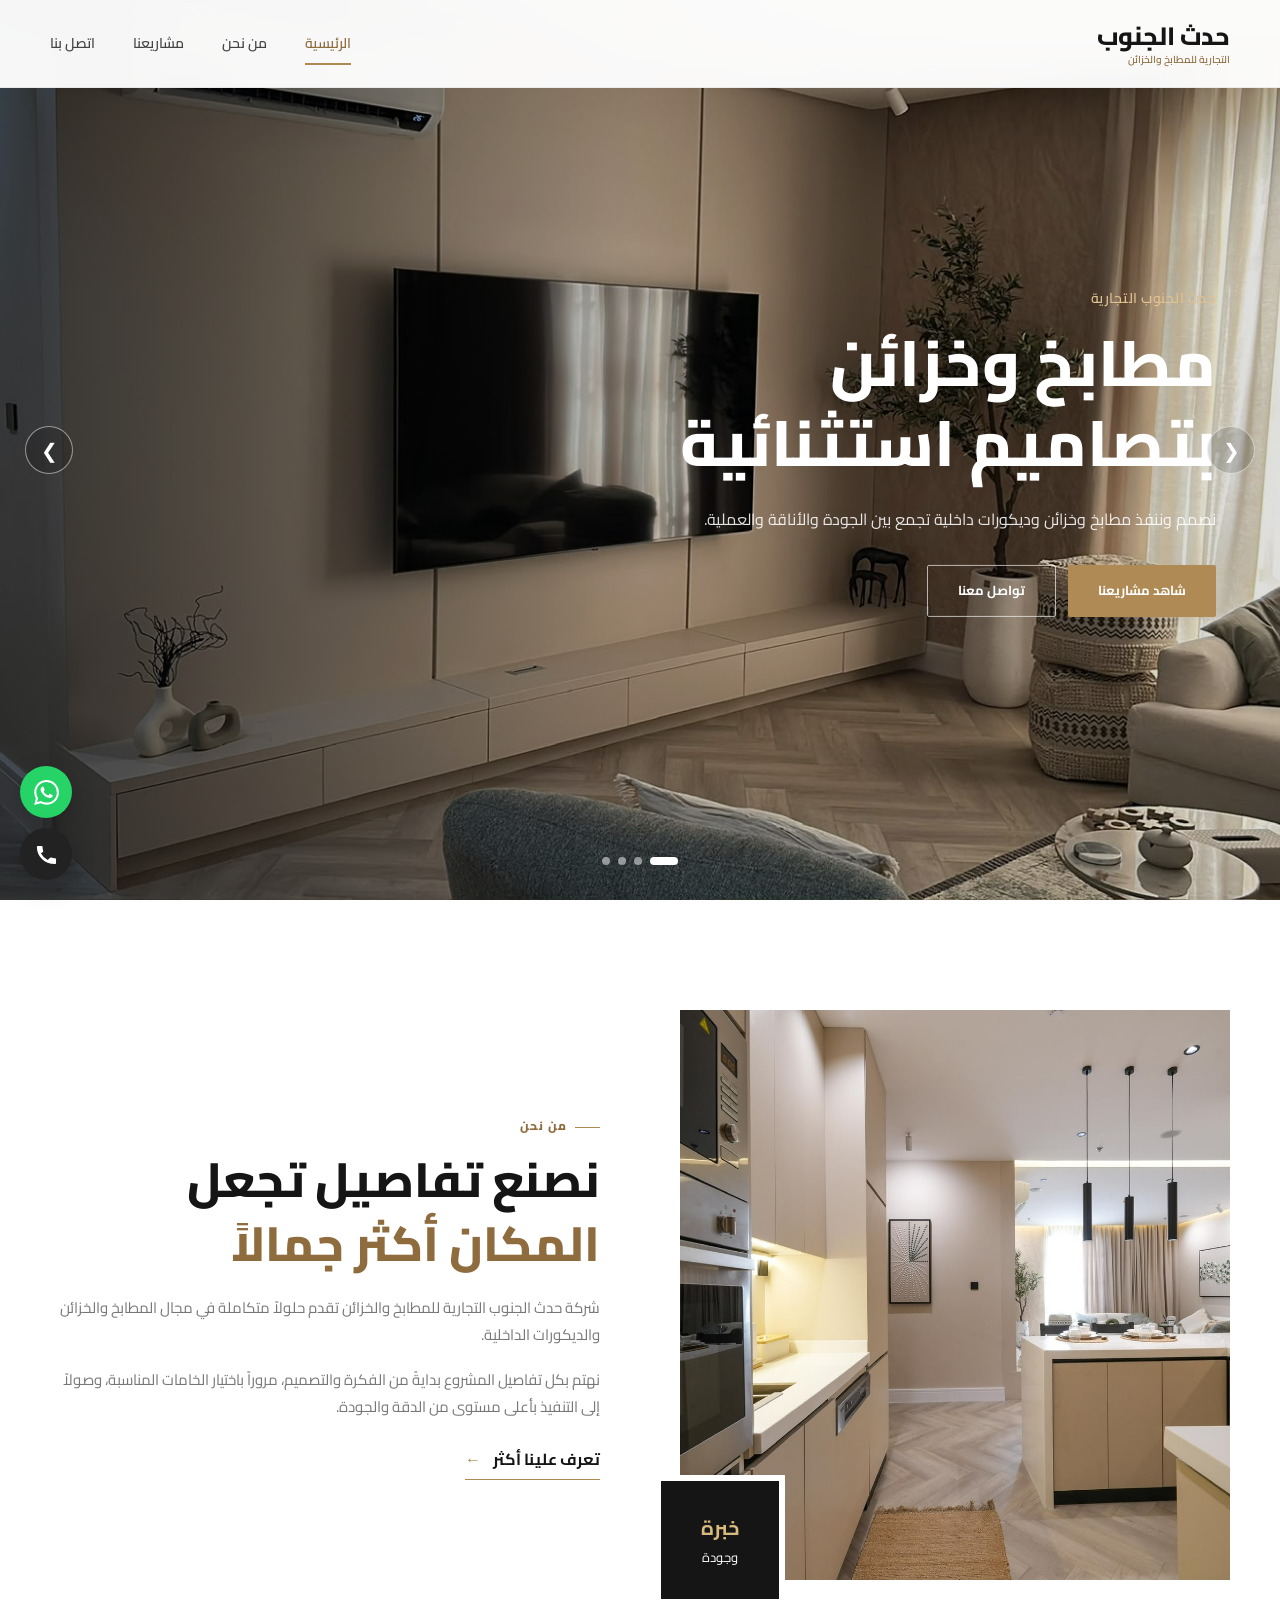
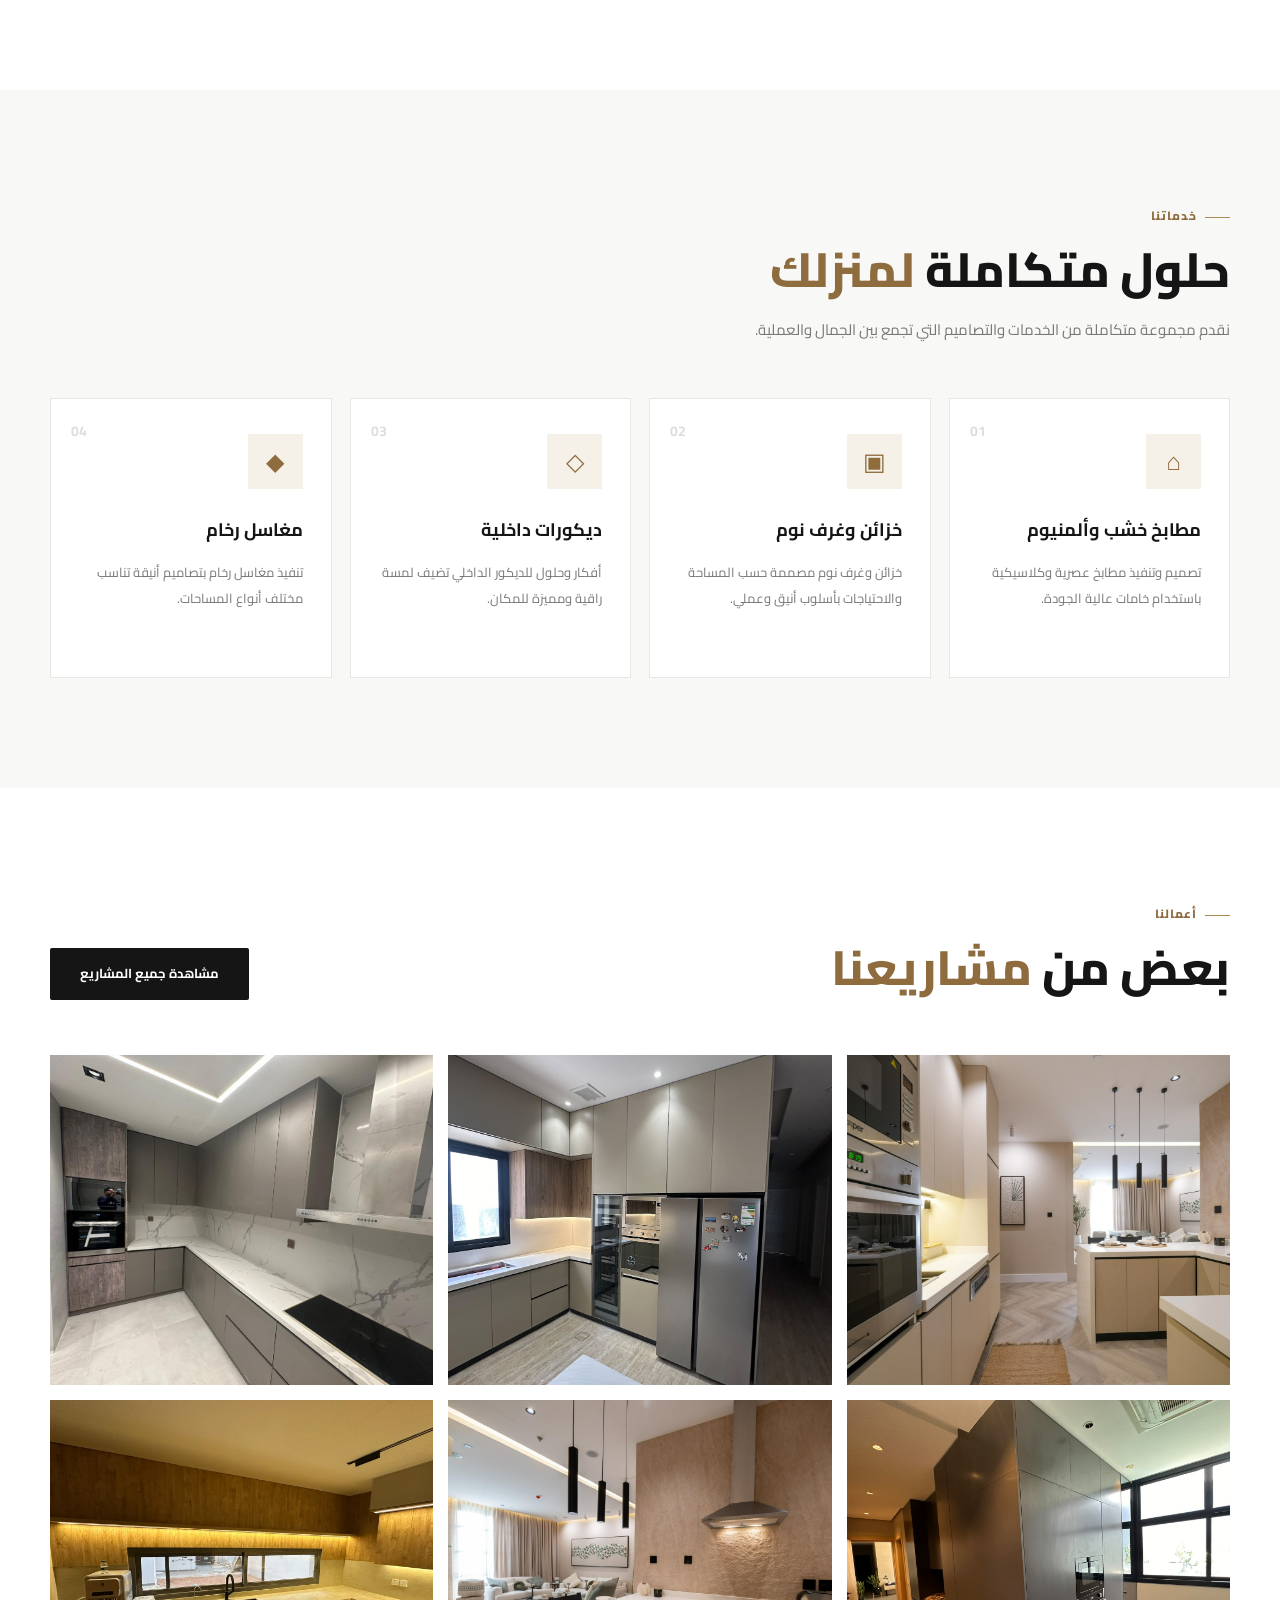
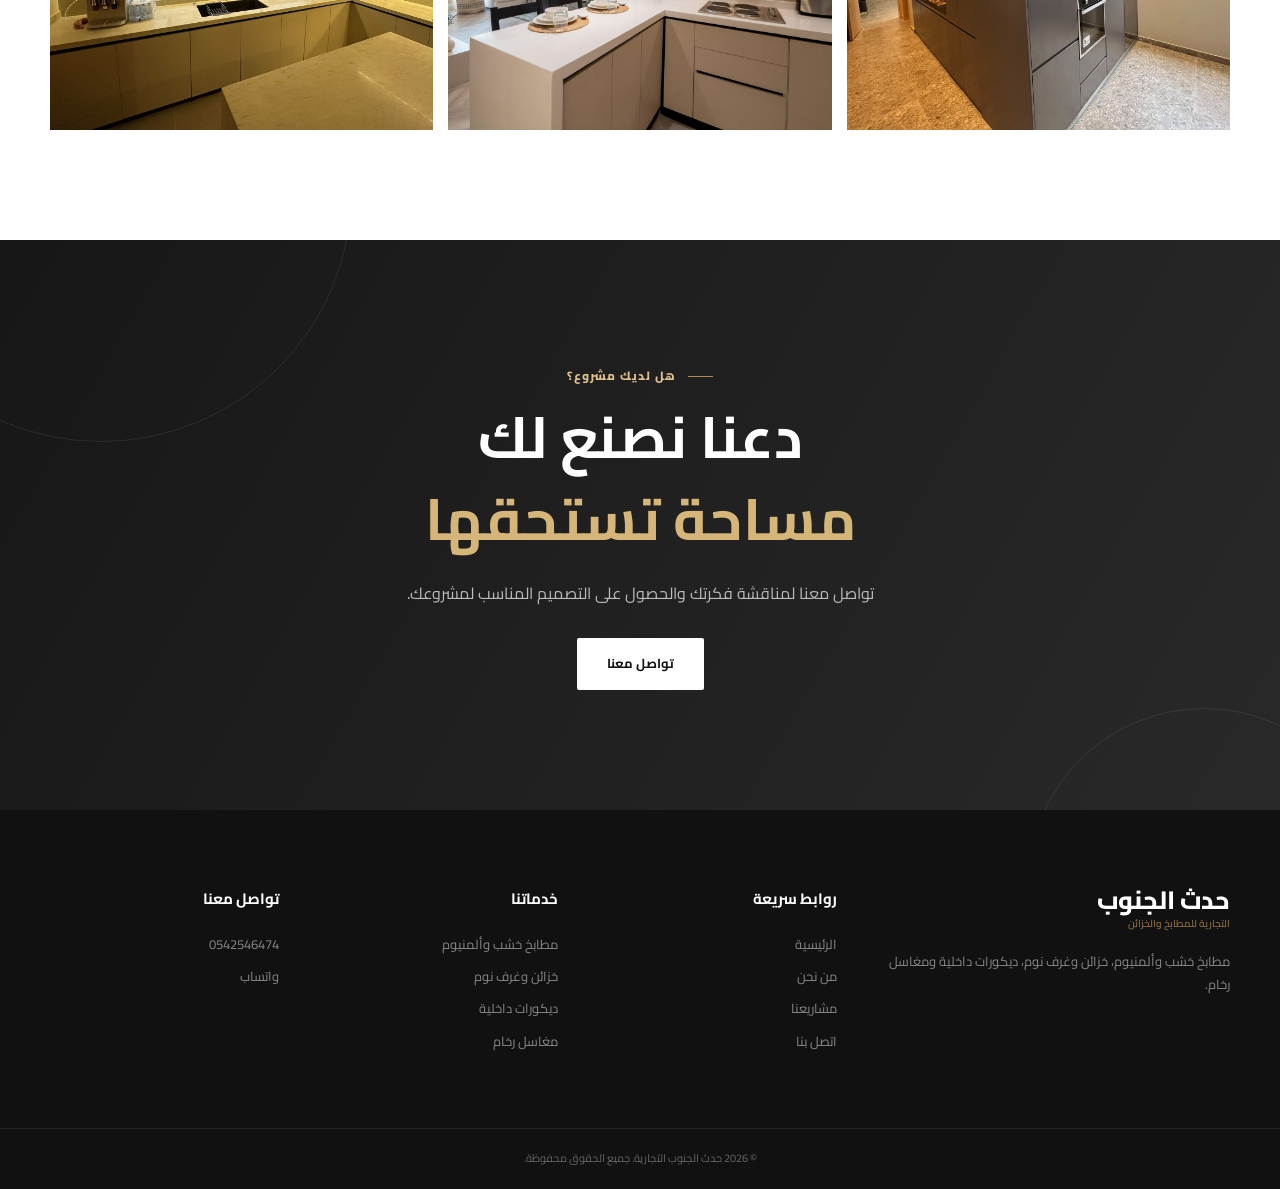
==== index.html @ 850d8880 "done" ====
<!DOCTYPE html>
<html lang="ar" dir="rtl">
<head>
  <meta charset="UTF-8">
  <meta name="viewport" content="width=device-width, initial-scale=1.0">

  <title>حدث الجنوب التجارية | مطابخ وخزائن وديكورات داخلية</title>

  <meta name="description" content="شركة حدث الجنوب التجارية للمطابخ والخزائن والديكورات الداخلية. مطابخ خشب وألمنيوم، خزائن وغرف نوم، ديكورات داخلية ومغاسل رخام.">

  <link rel="stylesheet" href="style.css">
</head>

<body>

  <!-- ================= HEADER ================= -->
  <header class="header" id="header">

    <div class="container nav-container">

      <a href="index.html" class="logo">
        <span class="logo-main">حدث الجنوب</span>
        <span class="logo-sub">التجارية للمطابخ والخزائن</span>
      </a>

      <button class="menu-toggle" id="menuToggle" aria-label="فتح القائمة">
        <span></span>
        <span></span>
        <span></span>
      </button>

      <nav class="navbar" id="navbar">

        <a href="index.html" class="active">الرئيسية</a>

        <a href="about.html">من نحن</a>

        <a href="projects.html">مشاريعنا</a>

        <a href="contact.html">اتصل بنا</a>

      </nav>

    </div>

  </header>


  <!-- ================= HERO SLIDER ================= -->

  <section class="hero">

    <div class="hero-slider">

      <!-- Slide 1 -->
      <div class="hero-slide active">

        <img src="images/1.jpeg" alt="مطابخ حديثة">

        <div class="hero-overlay"></div>

        <div class="hero-content">

          <span class="hero-small">حدث الجنوب التجارية</span>

          <h1>
            مطابخ وخزائن
            <br>
            بتصاميم استثنائية
          </h1>

          <p>
            نصمم وننفذ مطابخ وخزائن وديكورات داخلية
            تجمع بين الجودة والأناقة والعملية.
          </p>

          <div class="hero-buttons">

            <a href="projects.html" class="btn btn-primary">
              شاهد مشاريعنا
            </a>

            <a href="contact.html" class="btn btn-outline">
              تواصل معنا
            </a>

          </div>

        </div>

      </div>


      <!-- Slide 2 -->
      <div class="hero-slide">

        <img src="images/2.jpeg" alt="مطابخ خشبية">

        <div class="hero-overlay"></div>

        <div class="hero-content">

          <span class="hero-small">تصميم وتنفيذ</span>

          <h2>
            مطابخ خشب وألمنيوم
            <br>
            بجودة عالية
          </h2>

          <p>
            حلول عملية وتصاميم عصرية تناسب مختلف المساحات
            والاحتياجات.
          </p>

          <div class="hero-buttons">

            <a href="contact.html" class="btn btn-primary">
              اطلب تصميمك
            </a>

          </div>

        </div>

      </div>


      <!-- Slide 3 -->
      <div class="hero-slide">

        <img src="images/3.jpeg" alt="خزائن وغرف نوم">

        <div class="hero-overlay"></div>

        <div class="hero-content">

          <span class="hero-small">أناقة وتنظيم</span>

          <h2>
            خزائن وغرف نوم
            <br>
            بتفاصيل متقنة
          </h2>

          <p>
            نصنع حلول تخزين أنيقة وعملية تضيف لمسة مميزة
            إلى منزلك.
          </p>

          <div class="hero-buttons">

            <a href="projects.html" class="btn btn-primary">
              استكشف أعمالنا
            </a>

          </div>

        </div>

      </div>


      <!-- Slide 4 -->
      <div class="hero-slide">

        <img src="images/4.jpeg" alt="ديكورات ومغاسل رخام">

        <div class="hero-overlay"></div>

        <div class="hero-content">

          <span class="hero-small">لمسات فاخرة</span>

          <h2>
            ديكورات داخلية
            <br>
            ومغاسل رخام
          </h2>

          <p>
            تفاصيل مصممة بعناية لتمنح المكان مظهراً
            راقياً ومتكاملاً.
          </p>

          <div class="hero-buttons">

            <a href="contact.html" class="btn btn-primary">
              تواصل معنا
            </a>

          </div>

        </div>

      </div>

    </div>


    <!-- Slider Controls -->

    <button class="slider-arrow slider-prev" id="prevSlide">
      &#10094;
    </button>

    <button class="slider-arrow slider-next" id="nextSlide">
      &#10095;
    </button>


    <div class="slider-dots" id="sliderDots">

      <button class="dot active" data-slide="0"></button>
      <button class="dot" data-slide="1"></button>
      <button class="dot" data-slide="2"></button>
      <button class="dot" data-slide="3"></button>

    </div>

  </section>


  <!-- ================= INTRO ================= -->

  <section class="intro section-padding">

    <div class="container intro-grid">

      <div class="intro-image reveal">

        <img src="images/5.jpeg" alt="أعمال حدث الجنوب">

        <div class="experience-box">

          <strong>خبرة</strong>
          <span>وجودة</span>

        </div>

      </div>


      <div class="intro-content reveal">

        <span class="section-label">من نحن</span>

        <h2 class="section-title">
          نصنع تفاصيل تجعل
          <span>المكان أكثر جمالاً</span>
        </h2>

        <p>
          شركة حدث الجنوب التجارية للمطابخ والخزائن تقدم حلولاً
          متكاملة في مجال المطابخ والخزائن والديكورات الداخلية.
        </p>

        <p>
          نهتم بكل تفاصيل المشروع بدايةً من الفكرة والتصميم،
          مروراً باختيار الخامات المناسبة، وصولاً إلى التنفيذ
          بأعلى مستوى من الدقة والجودة.
        </p>

        <a href="about.html" class="text-link">
          تعرف علينا أكثر
          <span>←</span>
        </a>

      </div>

    </div>

  </section>


  <!-- ================= SERVICES ================= -->

  <section class="services section-padding">

    <div class="container">

      <div class="section-heading reveal">

        <span class="section-label">خدماتنا</span>

        <h2 class="section-title">
          حلول متكاملة
          <span>لمنزلك</span>
        </h2>

        <p>
          نقدم مجموعة متكاملة من الخدمات والتصاميم
          التي تجمع بين الجمال والعملية.
        </p>

      </div>


      <div class="services-grid">

        <div class="service-card reveal">

          <div class="service-number">01</div>

          <div class="service-icon">⌂</div>

          <h3>مطابخ خشب وألمنيوم</h3>

          <p>
            تصميم وتنفيذ مطابخ عصرية وكلاسيكية
            باستخدام خامات عالية الجودة.
          </p>

        </div>


        <div class="service-card reveal">

          <div class="service-number">02</div>

          <div class="service-icon">▣</div>

          <h3>خزائن وغرف نوم</h3>

          <p>
            خزائن وغرف نوم مصممة حسب المساحة
            والاحتياجات بأسلوب أنيق وعملي.
          </p>

        </div>


        <div class="service-card reveal">

          <div class="service-number">03</div>

          <div class="service-icon">◇</div>

          <h3>ديكورات داخلية</h3>

          <p>
            أفكار وحلول للديكور الداخلي تضيف
            لمسة راقية ومميزة للمكان.
          </p>

        </div>


        <div class="service-card reveal">

          <div class="service-number">04</div>

          <div class="service-icon">◆</div>

          <h3>مغاسل رخام</h3>

          <p>
            تنفيذ مغاسل رخام بتصاميم أنيقة
            تناسب مختلف أنواع المساحات.
          </p>

        </div>

      </div>

    </div>

  </section>


  <!-- ================= PROJECTS ================= -->

  <section class="projects-preview section-padding">

    <div class="container">

      <div class="section-heading projects-heading reveal">

        <div>

          <span class="section-label">أعمالنا</span>

          <h2 class="section-title">
            بعض من
            <span>مشاريعنا</span>
          </h2>

        </div>

        <a href="projects.html" class="btn btn-dark">
          مشاهدة جميع المشاريع
        </a>

      </div>


      <div class="projects-grid">

        <a href="projects.html" class="project-card reveal">
          <img src="images/5.jpeg" alt="مشروع مطبخ">
          <div class="project-overlay">
            <span>مشاهدة المشروع</span>
          </div>
        </a>

        <a href="projects.html" class="project-card reveal">
          <img src="images/6.jpeg" alt="مشروع مطبخ">
          <div class="project-overlay">
            <span>مشاهدة المشروع</span>
          </div>
        </a>

        <a href="projects.html" class="project-card reveal">
          <img src="images/7.jpeg" alt="مشروع خزائن">
          <div class="project-overlay">
            <span>مشاهدة المشروع</span>
          </div>
        </a>

        <a href="projects.html" class="project-card reveal">
          <img src="images/8.jpeg" alt="مشروع ديكور">
          <div class="project-overlay">
            <span>مشاهدة المشروع</span>
          </div>
        </a>

        <a href="projects.html" class="project-card reveal">
          <img src="images/9.jpeg" alt="مشروع غرفة نوم">
          <div class="project-overlay">
            <span>مشاهدة المشروع</span>
          </div>
        </a>

        <a href="projects.html" class="project-card reveal">
          <img src="images/10.jpeg" alt="مشروع مغسلة رخام">
          <div class="project-overlay">
            <span>مشاهدة المشروع</span>
          </div>
        </a>

      </div>

    </div>

  </section>


  <!-- ================= CTA ================= -->

  <section class="cta">

    <div class="cta-overlay"></div>

    <div class="container cta-content">

      <span class="section-label light">
        هل لديك مشروع؟
      </span>

      <h2>
        دعنا نصنع لك
        <br>
        <span>مساحة تستحقها</span>
      </h2>

      <p>
        تواصل معنا لمناقشة فكرتك والحصول على التصميم
        المناسب لمشروعك.
      </p>

      <a href="contact.html" class="btn btn-light">
        تواصل معنا
      </a>

    </div>

  </section>


  <!-- ================= FOOTER ================= -->

  <footer class="footer">

    <div class="container footer-grid">

      <div class="footer-brand">

        <div class="logo footer-logo">

          <span class="logo-main">حدث الجنوب</span>

          <span class="logo-sub">
            التجارية للمطابخ والخزائن
          </span>

        </div>

        <p>
          مطابخ خشب وألمنيوم، خزائن وغرف نوم،
          ديكورات داخلية ومغاسل رخام.
        </p>

      </div>


      <div class="footer-column">

        <h3>روابط سريعة</h3>

        <a href="index.html">الرئيسية</a>
        <a href="about.html">من نحن</a>
        <a href="projects.html">مشاريعنا</a>
        <a href="contact.html">اتصل بنا</a>

      </div>


      <div class="footer-column">

        <h3>خدماتنا</h3>

        <span>مطابخ خشب وألمنيوم</span>
        <span>خزائن وغرف نوم</span>
        <span>ديكورات داخلية</span>
        <span>مغاسل رخام</span>

      </div>


      <div class="footer-column">

        <h3>تواصل معنا</h3>

        <a href="tel:0542546474">
          0542546474
        </a>

        <a href="https://wa.me/966542546474" target="_blank">
          واتساب
        </a>

      </div>

    </div>


    <div class="footer-bottom">

      <div class="container">

        <p>
          © 2026 حدث الجنوب التجارية. جميع الحقوق محفوظة.
        </p>

      </div>

    </div>

  </footer>


  <!-- ================= FLOATING BUTTONS ================= -->

  <div class="floating-buttons">

    <a
      href="https://wa.me/966542546474"
      class="float-btn whatsapp"
      target="_blank"
      aria-label="واتساب"
    >
      <svg viewBox="0 0 24 24">
        <path d="M20.5 3.5A11.8 11.8 0 0 0 12.08 0C5.55 0 .23 5.32.23 11.85c0 2.09.55 4.13 1.6 5.93L.13 24l6.36-1.67a11.82 11.82 0 0 0 5.59 1.42h.01c6.53 0 11.85-5.32 11.85-11.85 0-3.17-1.24-6.14-3.44-8.4ZM12.09 21.7h-.01a9.83 9.83 0 0 1-5.01-1.37l-.36-.21-3.77.99 1.01-3.67-.23-.38a9.82 9.82 0 0 1-1.5-5.21C2.22 6.42 6.64 2 12.09 2a9.8 9.8 0 0 1 6.98 2.89 9.8 9.8 0 0 1 2.88 6.99c0 5.44-4.43 9.82-9.86 9.82Zm5.39-7.36c-.29-.15-1.72-.85-1.99-.95-.27-.1-.46-.15-.65.15-.19.29-.75.95-.92 1.14-.17.19-.34.22-.63.07-.29-.15-1.23-.45-2.34-1.44-.86-.77-1.44-1.72-1.61-2.01-.17-.29-.02-.45.13-.6.13-.13.29-.34.44-.51.15-.17.19-.29.29-.49.1-.19.05-.36-.02-.51-.07-.15-.65-1.58-.89-2.17-.23-.57-.47-.49-.65-.5h-.55c-.19 0-.49.07-.75.36-.26.29-1  .98-1 2.39s1.02 2.77 1.16 2.96c.14.19 2 3.05 4.85 4.28.68.29 1.21.46 1.62.59.68.22 1.3.19 1.79.12.55-.08 1.72-.7 1.96-1.37.24-.67.24-1.24.17-1.36-.07-.12-.26-.19-.55-.34Z"/>
      </svg>
    </a>


    <a
      href="tel:0542546474"
      class="float-btn call"
      aria-label="اتصال"
    >
      <svg viewBox="0 0 24 24">
        <path d="M6.62 10.79a15.46 15.46 0 0 0 6.59 6.59l2.2-2.2a1.03 1.03 0 0 1 1.05-.25c1.15.38 2.39.58 3.66.58.57 0 1.03.46 1.03 1.03V20.2c0 .57-.46 1.03-1.03 1.03C10.06 21.23 2.77 13.94 2.77 4.87c0-.57.46-1.03 1.03-1.03H7.2c.57 0 1.03.46 1.03 1.03 0 1.28.2 2.51.58 3.66.11.39.02.82-.25 1.05l-1.94 1.21Z"/>
      </svg>
    </a>

  </div>


  <script src="script.js"></script>

</body>
</html>
---- style.css ----
@import url('https://fonts.googleapis.com/css2?family=Cairo:wght@300;400;500;600;700;800&display=swap');


/* =====================================================
   VARIABLES
===================================================== */

:root {

  --white: #ffffff;

  --off-white: #f8f8f6;

  --black: #151515;

  --dark: #202020;

  --gray: #777;

  --light-gray: #eeeeeb;

  --border: #e7e7e3;

  --gold: #b08a55;

  --gold-dark: #8e6c3e;

  --shadow:
    0 15px 45px rgba(0,0,0,.08);

  --transition:
    .35s ease;

}


/* =====================================================
   RESET
===================================================== */

* {

  margin: 0;

  padding: 0;

  box-sizing: border-box;

}


html {

  scroll-behavior: smooth;

}


body {

  font-family: "Cairo", sans-serif;

  background: var(--white);

  color: var(--black);

  line-height: 1.8;

  overflow-x: hidden;

}


body.menu-open {

  overflow: hidden;

}


a {

  text-decoration: none;

  color: inherit;

}


img {

  display: block;

  width: 100%;

}


button,
input,
textarea,
select {

  font-family: inherit;

}


button {

  cursor: pointer;

}


.container {

  width: min(1180px, calc(100% - 40px));

  margin: auto;

}


/* =====================================================
   HEADER
===================================================== */

.header {

  position: fixed;

  top: 0;

  right: 0;

  left: 0;

  z-index: 1000;

  height: 88px;

  background:
    rgba(255,255,255,.96);

  backdrop-filter: blur(15px);

  border-bottom: 1px solid rgba(0,0,0,.06);

  transition: var(--transition);

}


.header.scrolled {

  height: 72px;

  box-shadow:
    0 5px 25px rgba(0,0,0,.07);

}


.nav-container {

  height: 100%;

  display: flex;

  align-items: center;

  justify-content: space-between;

}


.logo {

  display: flex;

  flex-direction: column;

  line-height: 1.2;

}


.logo-main {

  font-size: 25px;

  font-weight: 800;

  color: var(--black);

}


.logo-sub {

  color: var(--gold-dark);

  font-size: 10px;

  font-weight: 600;

  margin-top: 3px;

}


.navbar {

  display: flex;

  align-items: center;

  gap: 38px;

}


.navbar a {

  position: relative;

  font-size: 14px;

  font-weight: 600;

  color: #444;

  transition: var(--transition);

}


.navbar a::after {

  content: "";

  position: absolute;

  bottom: -9px;

  right: 0;

  width: 0;

  height: 2px;

  background: var(--gold);

  transition: var(--transition);

}


.navbar a:hover,
.navbar a.active {

  color: var(--gold-dark);

}


.navbar a:hover::after,
.navbar a.active::after {

  width: 100%;

}


/* =====================================================
   MOBILE MENU
===================================================== */

.menu-toggle {

  display: none;

  border: 0;

  background: transparent;

  width: 42px;

  height: 42px;

  position: relative;

  z-index: 1002;

}


.menu-toggle span {

  display: block;

  width: 25px;

  height: 2px;

  background: var(--black);

  margin: 5px auto;

  transition: .3s;

}


.menu-toggle.active span:nth-child(1) {

  transform:
    translateY(7px)
    rotate(45deg);

}


.menu-toggle.active span:nth-child(2) {

  opacity: 0;

}


.menu-toggle.active span:nth-child(3) {

  transform:
    translateY(-7px)
    rotate(-45deg);

}


/* =====================================================
   HERO
===================================================== */

.hero {

  height: 100vh;

  min-height: 650px;

  position: relative;

  overflow: hidden;

}


.hero-slider {

  width: 100%;

  height: 100%;

}


.hero-slide {

  position: absolute;

  inset: 0;

  opacity: 0;

  visibility: hidden;

  transition:
    opacity 1s ease,
    visibility 1s ease;

}


.hero-slide.active {

  opacity: 1;

  visibility: visible;

}


.hero-slide img {

  width: 100%;

  height: 100%;

  object-fit: cover;

}


.hero-overlay {

  position: absolute;

  inset: 0;

  background:
    linear-gradient(
      90deg,
      rgba(0,0,0,.65),
      rgba(0,0,0,.25),
      rgba(0,0,0,.12)
    );

}


.hero-content {

  position: absolute;

  z-index: 2;

  top: 50%;

  right: max(5%, calc((100% - 1180px) / 2));

  transform: translateY(-50%);

  max-width: 620px;

  color: white;

}


.hero-small {

  display: inline-block;

  color: #e1c28f;

  font-size: 14px;

  font-weight: 600;

  margin-bottom: 12px;

  letter-spacing: .5px;

}


.hero-content h1,
.hero-content h2 {

  font-size: clamp(38px, 5vw, 70px);

  line-height: 1.25;

  margin-bottom: 20px;

  font-weight: 800;

}


.hero-content p {

  max-width: 550px;

  color: rgba(255,255,255,.88);

  font-size: 16px;

  line-height: 2;

  margin-bottom: 30px;

}


.hero-buttons {

  display: flex;

  gap: 12px;

  flex-wrap: wrap;

}


/* =====================================================
   BUTTONS
===================================================== */

.btn {

  display: inline-flex;

  align-items: center;

  justify-content: center;

  gap: 10px;

  min-height: 52px;

  padding: 0 30px;

  border-radius: 2px;

  font-size: 13px;

  font-weight: 700;

  transition: var(--transition);

}


.btn-primary {

  background: var(--gold);

  color: white;

}


.btn-primary:hover {

  background: var(--gold-dark);

  transform: translateY(-3px);

}


.btn-outline {

  border: 1px solid rgba(255,255,255,.65);

  color: white;

}


.btn-outline:hover {

  background: white;

  color: var(--black);

}


.btn-dark {

  background: var(--black);

  color: white;

}


.btn-dark:hover {

  background: var(--gold-dark);

  transform: translateY(-3px);

}


.btn-light {

  background: white;

  color: var(--black);

}


.btn-light:hover {

  background: var(--gold);

  color: white;

  transform: translateY(-3px);

}


/* =====================================================
   SLIDER
===================================================== */

.slider-arrow {

  position: absolute;

  z-index: 5;

  top: 50%;

  width: 48px;

  height: 48px;

  border-radius: 50%;

  border: 1px solid rgba(255,255,255,.5);

  background: rgba(0,0,0,.15);

  color: white;

  font-size: 20px;

  transform: translateY(-50%);

  transition: var(--transition);

}


.slider-arrow:hover {

  background: white;

  color: var(--black);

}


.slider-prev {

  right: 25px;

}


.slider-next {

  left: 25px;

}


.slider-dots {

  position: absolute;

  z-index: 5;

  bottom: 35px;

  right: 50%;

  transform: translateX(50%);

  display: flex;

  gap: 8px;

}


.dot {

  width: 8px;

  height: 8px;

  border-radius: 50%;

  border: 0;

  background: rgba(255,255,255,.5);

  transition: var(--transition);

}


.dot.active {

  width: 28px;

  border-radius: 10px;

  background: white;

}


/* =====================================================
   SECTIONS
===================================================== */

.section-padding {

  padding: 110px 0;

}


.section-label {

  display: inline-block;

  color: var(--gold-dark);

  font-size: 12px;

  font-weight: 800;

  letter-spacing: 1px;

  margin-bottom: 10px;

}


.section-label::before {

  content: "";

  display: inline-block;

  width: 25px;

  height: 1px;

  background: var(--gold);

  vertical-align: middle;

  margin-left: 8px;

}


.section-label.light {

  color: #e1c28f;

}


.section-title {

  font-size: clamp(30px, 4vw, 48px);

  line-height: 1.35;

  font-weight: 800;

}


.section-title span {

  color: var(--gold-dark);

}


.section-heading {

  max-width: 700px;

  margin-bottom: 55px;

}


.section-heading > p {

  color: var(--gray);

  margin-top: 15px;

  font-size: 15px;

}


/* =====================================================
   INTRO
===================================================== */

.intro {

  background: var(--white);

}


.intro-grid {

  display: grid;

  grid-template-columns:
    1fr
    1fr;

  gap: 80px;

  align-items: center;

}


.intro-image {

  position: relative;

}


.intro-image img {

  height: 570px;

  object-fit: cover;

}


.experience-box {

  position: absolute;

  bottom: -25px;

  left: -25px;

  background: var(--black);

  color: white;

  width: 130px;

  height: 130px;

  display: flex;

  flex-direction: column;

  align-items: center;

  justify-content: center;

  border: 6px solid white;

}


.experience-box strong {

  font-size: 20px;

  color: #d8b97e;

}


.experience-box span {

  font-size: 13px;

}


.intro-content p {

  color: var(--gray);

  font-size: 15px;

  margin-top: 18px;

}


.text-link {

  display: inline-flex;

  gap: 12px;

  color: var(--black);

  font-weight: 700;

  margin-top: 25px;

  border-bottom: 1px solid var(--gold);

  padding-bottom: 5px;

}


.text-link span {

  color: var(--gold);

  transition: var(--transition);

}


.text-link:hover span {

  transform: translateX(-5px);

}


/* =====================================================
   SERVICES
===================================================== */

.services {

  background: var(--off-white);

}


.services-grid {

  display: grid;

  grid-template-columns:
    repeat(4, 1fr);

  gap: 18px;

}


.service-card {

  position: relative;

  background: white;

  padding: 35px 28px;

  min-height: 280px;

  border: 1px solid var(--border);

  overflow: hidden;

  transition: var(--transition);

}


.service-card:hover {

  transform: translateY(-8px);

  box-shadow: var(--shadow);

  border-color: transparent;

}


.service-number {

  position: absolute;

  top: 20px;

  left: 20px;

  color: #ddd;

  font-size: 14px;

  font-weight: 700;

}


.service-icon {

  width: 55px;

  height: 55px;

  display: flex;

  align-items: center;

  justify-content: center;

  background: #f5f0e8;

  color: var(--gold-dark);

  font-size: 24px;

  margin-bottom: 25px;

}


.service-card h3 {

  font-size: 18px;

  margin-bottom: 12px;

}


.service-card p {

  color: var(--gray);

  font-size: 13px;

  line-height: 2;

}


/* =====================================================
   PROJECTS PREVIEW
===================================================== */

.projects-heading {

  display: flex;

  justify-content: space-between;

  align-items: end;

  max-width: none;

}


.projects-grid {

  display: grid;

  grid-template-columns:
    repeat(3, 1fr);

  gap: 15px;

}


.project-card {

  position: relative;

  height: 330px;

  overflow: hidden;

}


.project-card img {

  height: 100%;

  object-fit: cover;

  transition:
    transform .7s ease;

}


.project-card:hover img {

  transform: scale(1.07);

}


.project-overlay {

  position: absolute;

  inset: 0;

  display: flex;

  align-items: center;

  justify-content: center;

  background:
    rgba(0,0,0,.4);

  opacity: 0;

  transition: var(--transition);

}


.project-card:hover .project-overlay {

  opacity: 1;

}


.project-overlay span {

  color: white;

  border: 1px solid rgba(255,255,255,.8);

  padding: 10px 20px;

  font-size: 12px;

}


/* =====================================================
   CTA
===================================================== */

.cta {

  position: relative;

  padding: 120px 20px;

  background:
    linear-gradient(
      120deg,
      #171717,
      #292929
    );

  color: white;

  text-align: center;

  overflow: hidden;

}


.cta::before {

  content: "";

  position: absolute;

  width: 500px;

  height: 500px;

  border: 1px solid rgba(255,255,255,.08);

  border-radius: 50%;

  top: -300px;

  left: -150px;

}


.cta::after {

  content: "";

  position: absolute;

  width: 350px;

  height: 350px;

  border: 1px solid rgba(255,255,255,.08);

  border-radius: 50%;

  bottom: -250px;

  right: -100px;

}


.cta-content {

  position: relative;

  z-index: 2;

}


.cta h2 {

  font-size: clamp(32px, 5vw, 58px);

  line-height: 1.4;

  margin-bottom: 20px;

}


.cta h2 span {

  color: #d6b678;

}


.cta p {

  max-width: 600px;

  margin: auto auto 30px;

  color: #bbb;

}


.small-cta {

  padding: 90px 20px;

}


/* =====================================================
   FOOTER
===================================================== */

.footer {

  background: #111;

  color: white;

}


.footer-grid {

  display: grid;

  grid-template-columns:
    1.5fr
    1fr
    1fr
    1fr;

  gap: 50px;

  padding: 75px 0;

}


.footer-logo .logo-main {

  color: white;

}


.footer-brand p {

  color: #888;

  font-size: 13px;

  max-width: 350px;

  margin-top: 20px;

}


.footer-column {

  display: flex;

  flex-direction: column;

  gap: 9px;

}


.footer-column h3 {

  font-size: 15px;

  margin-bottom: 12px;

  color: white;

}


.footer-column a,
.footer-column span {

  color: #888;

  font-size: 13px;

  transition: var(--transition);

}


.footer-column a:hover {

  color: #d6b678;

  transform: translateX(-4px);

}


.footer-bottom {

  border-top: 1px solid rgba(255,255,255,.08);

  padding: 20px 0;

}


.footer-bottom p {

  color: #666;

  text-align: center;

  font-size: 11px;

}


/* =====================================================
   PAGE HERO
===================================================== */

.page-hero {

  height: 430px;

  background:
    linear-gradient(
      90deg,
      rgba(0,0,0,.7),
      rgba(0,0,0,.35)
    ),
    url("images/12.jpeg")
    center/cover;

  display: flex;

  align-items: center;

  justify-content: center;

  text-align: center;

  color: white;

  padding-top: 80px;

}


.page-hero-content span {

  color: #d9b979;

  font-size: 13px;

  font-weight: 700;

}


.page-hero-content h1 {

  font-size: clamp(40px, 6vw, 65px);

  margin: 8px 0;

  font-weight: 800;

}


.page-hero-content p {

  color: rgba(255,255,255,.8);

}


/* =====================================================
   ABOUT PAGE
===================================================== */

.about-grid {

  display: grid;

  grid-template-columns:
    1fr
    1fr;

  gap: 80px;

  align-items: center;

}


.about-image img {

  height: 600px;

  object-fit: cover;

}


.about-content p {

  color: var(--gray);

  font-size: 15px;

  margin-top: 18px;

}


.values {

  background: var(--off-white);

}


.values-grid {

  display: grid;

  grid-template-columns:
    repeat(4, 1fr);

  gap: 15px;

}


.value-card {

  background: white;

  padding: 35px;

  border: 1px solid var(--border);

  transition: var(--transition);

}


.value-card:hover {

  transform: translateY(-7px);

  box-shadow: var(--shadow);

}


.value-number {

  color: var(--gold);

  font-weight: 800;

  margin-bottom: 30px;

}


.value-card h3 {

  font-size: 20px;

  margin-bottom: 12px;

}


.value-card p {

  color: var(--gray);

  font-size: 13px;

}


.about-services-grid {

  display: grid;

  grid-template-columns:
    repeat(2, 1fr);

  border-top: 1px solid var(--border);

}


.about-services-grid > div {

  padding: 35px 15px;

  border-bottom: 1px solid var(--border);

}


.about-services-grid span {

  color: var(--gold);

  font-weight: 800;

}


.about-services-grid h3 {

  margin-top: 10px;

  font-size: 20px;

}


/* =====================================================
   PROJECTS PAGE
===================================================== */

.centered-heading {

  text-align: center;

  margin-left: auto;

  margin-right: auto;

}


.all-projects-grid {

  display: grid;

  grid-template-columns:
    repeat(3, 1fr);

  gap: 15px;

}


.gallery-item {

  height: 350px;

  position: relative;

  overflow: hidden;

  cursor: pointer;

  background: #eee;

}


.gallery-item img {

  height: 100%;

  object-fit: cover;

  transition:
    transform .7s ease;

}


.gallery-item::after {

  content: "";

  position: absolute;

  inset: 0;

  background:
    linear-gradient(
      transparent 55%,
      rgba(0,0,0,.55)
    );

  opacity: .8;

}


.gallery-item:hover img {

  transform: scale(1.08);

}


.gallery-item > span {

  position: absolute;

  z-index: 2;

  bottom: 15px;

  right: 18px;

  color: white;

  font-size: 12px;

  font-weight: 700;

}


/* =====================================================
   LIGHTBOX
===================================================== */

.lightbox {

  position: fixed;

  z-index: 2000;

  inset: 0;

  background:
    rgba(0,0,0,.94);

  display: flex;

  align-items: center;

  justify-content: center;

  opacity: 0;

  visibility: hidden;

  transition: .3s;

}


.lightbox.active {

  opacity: 1;

  visibility: visible;

}


.lightbox img {

  max-width: 85%;

  max-height: 85vh;

  width: auto;

  object-fit: contain;

  box-shadow:
    0 20px 80px rgba(0,0,0,.5);

}


.lightbox-close {

  position: absolute;

  top: 25px;

  left: 30px;

  width: 45px;

  height: 45px;

  border: 1px solid rgba(255,255,255,.3);

  background: transparent;

  color: white;

  font-size: 30px;

}


.lightbox-prev,
.lightbox-next {

  position: absolute;

  top: 50%;

  transform: translateY(-50%);

  width: 50px;

  height: 50px;

  border: 1px solid rgba(255,255,255,.3);

  background: rgba(255,255,255,.05);

  color: white;

  border-radius: 50%;

  font-size: 20px;

}


.lightbox-prev {

  right: 30px;

}


.lightbox-next {

  left: 30px;

}


.lightbox-counter {

  position: absolute;

  bottom: 25px;

  color: white;

  font-size: 13px;

}


/* =====================================================
   CONTACT
===================================================== */

.contact-grid {

  display: grid;

  grid-template-columns:
    .8fr
    1.2fr;

  gap: 50px;

}


.contact-info {

  display: flex;

  flex-direction: column;

  gap: 15px;

}


.contact-card {

  display: flex;

  align-items: center;

  gap: 18px;

  padding: 25px;

  background: var(--off-white);

  border: 1px solid var(--border);

  transition: var(--transition);

}


.contact-card:hover {

  transform: translateX(-5px);

  border-color: var(--gold);

}


.contact-icon {

  flex-shrink: 0;

  width: 55px;

  height: 55px;

  display: flex;

  align-items: center;

  justify-content: center;

  background: var(--black);

}


.contact-icon svg {

  width: 23px;

  height: 23px;

  fill: #d6b678;

}


.contact-card span {

  display: block;

  color: var(--gray);

  font-size: 12px;

}


.contact-card strong {

  display: block;

  font-size: 15px;

  margin-top: 3px;

}


.contact-form-wrapper {

  background: var(--off-white);

  padding: 40px;

}


.contact-form {

  display: flex;

  flex-direction: column;

  gap: 20px;

}


.form-row {

  display: grid;

  grid-template-columns:
    1fr
    1fr;

  gap: 15px;

}


.form-group {

  display: flex;

  flex-direction: column;

  gap: 8px;

}


.form-group label {

  font-size: 12px;

  font-weight: 700;

}


.form-group input,
.form-group textarea,
.form-group select {

  width: 100%;

  border: 1px solid var(--border);

  background: white;

  outline: none;

  padding: 14px 15px;

  font-size: 13px;

  transition: var(--transition);

}


.form-group textarea {

  resize: vertical;

}


.form-group input:focus,
.form-group textarea:focus,
.form-group select:focus {

  border-color: var(--gold);

}


.form-submit {

  border: 0;

  width: fit-content;

}


/* =====================================================
   FLOATING BUTTONS
===================================================== */

.floating-buttons {

  position: fixed;

  z-index: 1500;

  left: 20px;

  bottom: 20px;

  display: flex;

  flex-direction: column;

  gap: 10px;

}


.float-btn {

  width: 52px;

  height: 52px;

  border-radius: 50%;

  display: flex;

  align-items: center;

  justify-content: center;

  box-shadow:
    0 8px 25px rgba(0,0,0,.2);

  transition: var(--transition);

}


.float-btn:hover {

  transform: scale(1.1);

}


.float-btn svg {

  width: 25px;

  height: 25px;

  fill: white;

}


.float-btn.whatsapp {

  background: #25D366;

}


.float-btn.call {

  background: #222;

}


/* =====================================================
   REVEAL ANIMATION
===================================================== */

.reveal {

  opacity: 0;

  transform: translateY(30px);

  transition:
    opacity .7s ease,
    transform .7s ease;

}


.reveal.visible {

  opacity: 1;

  transform: translateY(0);

}


/* =====================================================
   RESPONSIVE
===================================================== */

@media (max-width: 1000px) {

  .services-grid {

    grid-template-columns:
      repeat(2, 1fr);

  }


  .values-grid {

    grid-template-columns:
      repeat(2, 1fr);

  }


  .footer-grid {

    grid-template-columns:
      repeat(2, 1fr);

  }


  .intro-grid,
  .about-grid {

    gap: 45px;

  }

}


@media (max-width: 768px) {

  .container {

    width:
      min(100% - 28px, 600px);

  }


  .header {

    height: 75px;

  }


  .menu-toggle {

    display: block;

  }


  .navbar {

    position: fixed;

    top: 0;

    right: 0;

    width: 82%;

    max-width: 360px;

    height: 100vh;

    background: white;

    flex-direction: column;

    justify-content: center;

    gap: 25px;

    transform: translateX(110%);

    transition: .4s ease;

    box-shadow:
      -10px 0 40px rgba(0,0,0,.12);

  }


  .navbar.open {

    transform: translateX(0);

  }


  .navbar a {

    font-size: 17px;

  }


  .hero {

    min-height: 650px;

  }


  .hero-content {

    right: 20px;

    left: 20px;

    max-width: none;

  }


  .hero-content h1,
  .hero-content h2 {

    font-size:
      clamp(35px, 10vw, 55px);

  }


  .hero-content p {

    font-size: 14px;

  }


  .slider-arrow {

    display: none;

  }


  .section-padding {

    padding: 75px 0;

  }


  .intro-grid,
  .about-grid,
  .contact-grid {

    grid-template-columns:
      1fr;

  }


  .intro-image img,
  .about-image img {

    height: 450px;

  }


  .experience-box {

    left: 10px;

    bottom: -20px;

  }


  .services-grid,
  .projects-grid,
  .all-projects-grid {

    grid-template-columns:
      repeat(2, 1fr);

  }


  .project-card,
  .gallery-item {

    height: 260px;

  }


  .projects-heading {

    align-items: flex-start;

    flex-direction: column;

    gap: 25px;

  }


  .values-grid {

    grid-template-columns:
      1fr 1fr;

  }


  .contact-form-wrapper {

    padding: 25px;

  }


  .page-hero {

    height: 350px;

  }

}


@media (max-width: 520px) {

  .logo-main {

    font-size: 21px;

  }


  .logo-sub {

    font-size: 8px;

  }


  .services-grid,
  .projects-grid,
  .all-projects-grid,
  .values-grid {

    grid-template-columns:
      1fr;

  }


  .project-card,
  .gallery-item {

    height: 340px;

  }


  .form-row {

    grid-template-columns:
      1fr;

  }


  .footer-grid {

    grid-template-columns:
      1fr;

    gap: 35px;

  }


  .hero-buttons {

    flex-direction: column;

    align-items: stretch;

  }


  .hero-buttons .btn {

    width: 100%;

  }


  .floating-buttons {

    left: 12px;

    bottom: 12px;

  }


  .float-btn {

    width: 48px;

    height: 48px;

  }


  .lightbox img {

    max-width: 92%;

    max-height: 75vh;

  }


  .lightbox-prev {

    right: 10px;

  }


  .lightbox-next {

    left: 10px;

  }

}
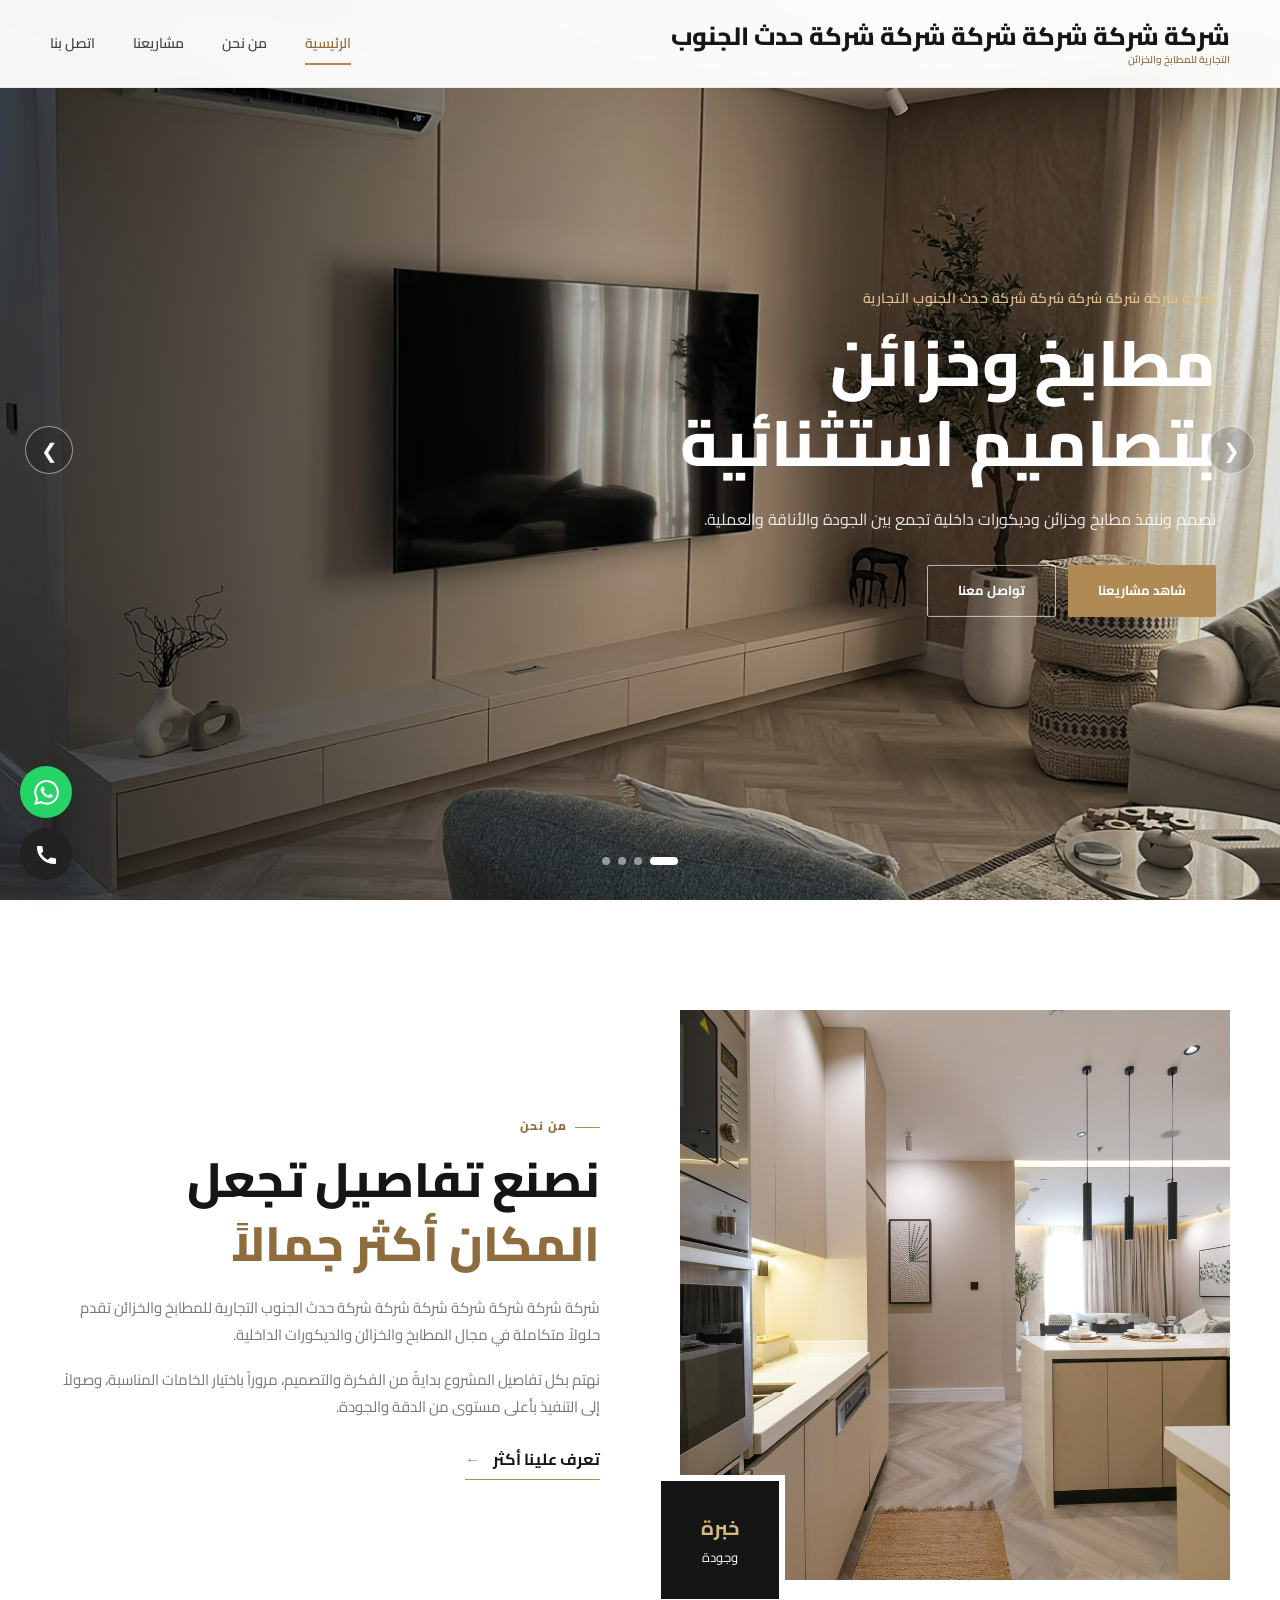
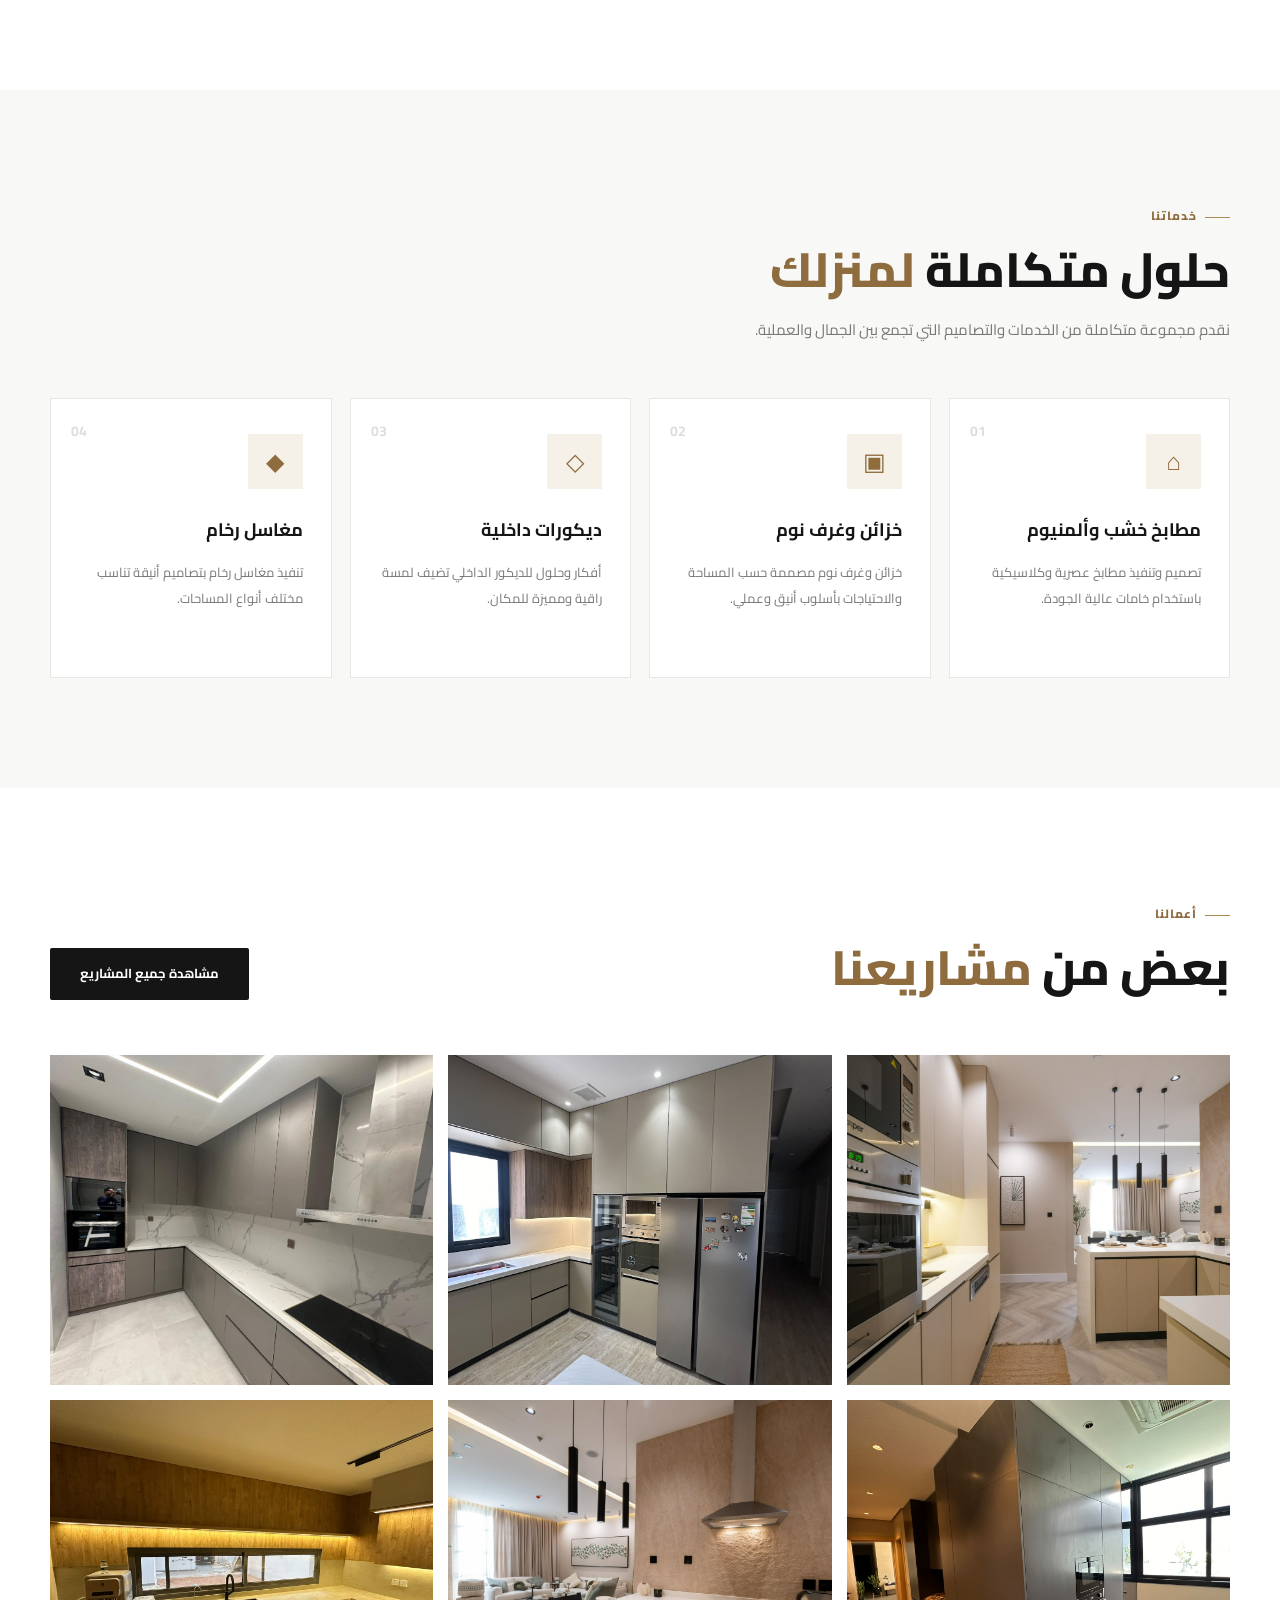
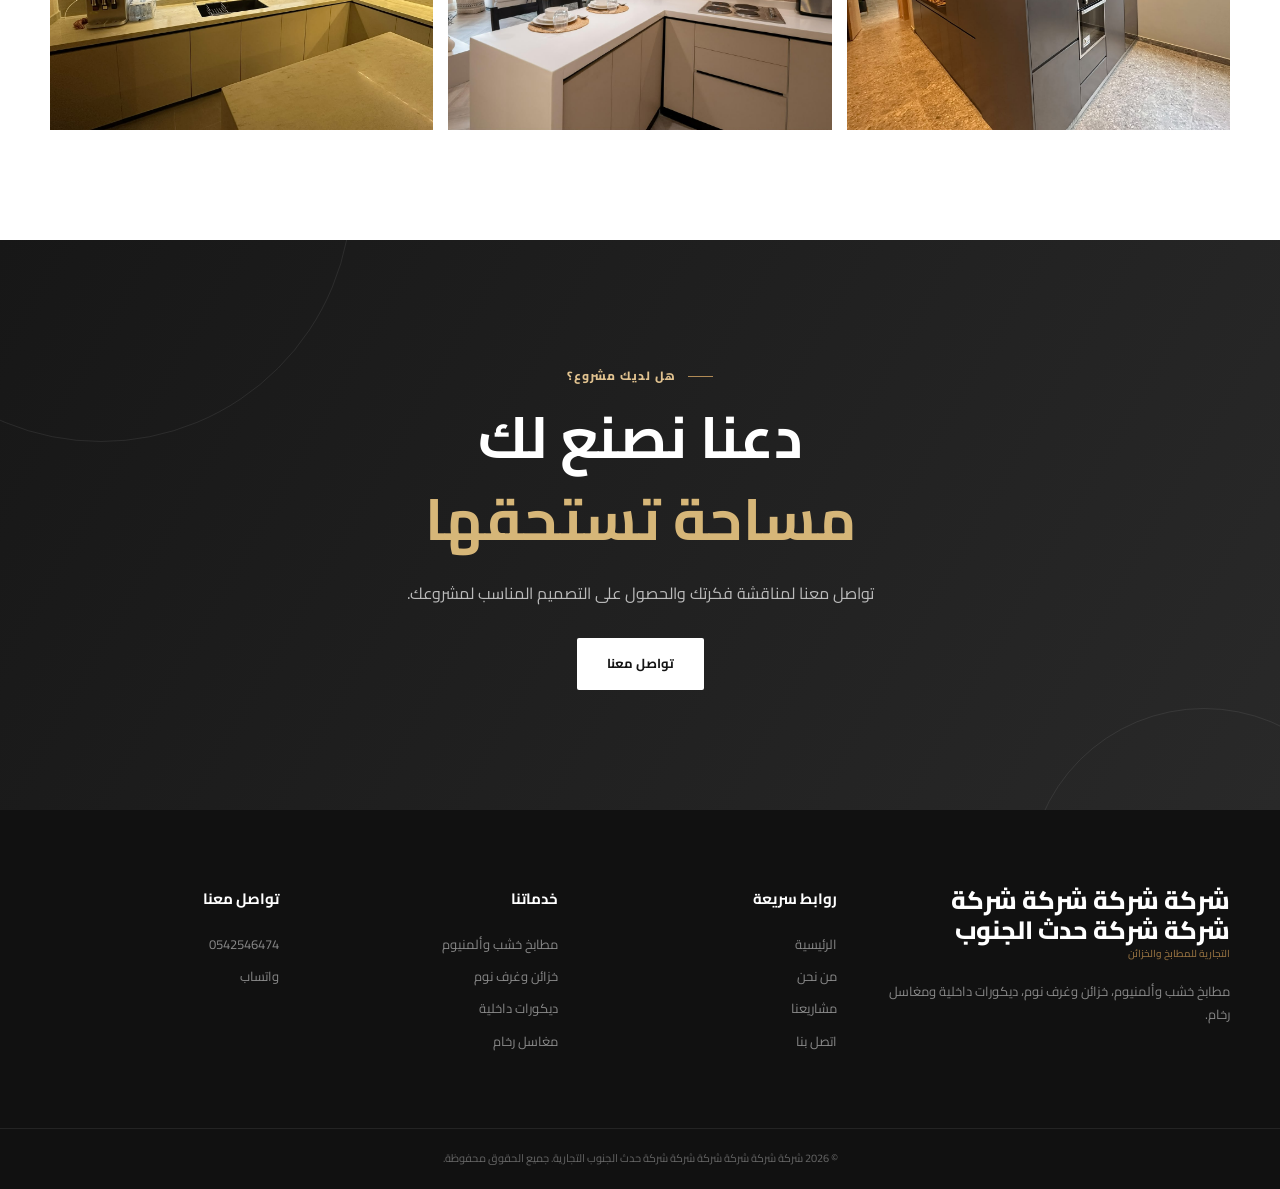
==== commit b511bb1d: "ء" ====
--- a/index.html
+++ b/index.html
@@ -4,9 +4,9 @@
   <meta charset="UTF-8">
   <meta name="viewport" content="width=device-width, initial-scale=1.0">
 
-  <title>حدث الجنوب التجارية | مطابخ وخزائن وديكورات داخلية</title>
-
-  <meta name="description" content="شركة حدث الجنوب التجارية للمطابخ والخزائن والديكورات الداخلية. مطابخ خشب وألمنيوم، خزائن وغرف نوم، ديكورات داخلية ومغاسل رخام.">
+  <title>شركة شركة شركة شركة شركة شركة حدث الجنوب التجارية | مطابخ وخزائن وديكورات داخلية</title>
+
+  <meta name="description" content="شركة شركة شركة شركة شركة شركة شركة حدث الجنوب التجارية للمطابخ والخزائن والديكورات الداخلية. مطابخ خشب وألمنيوم، خزائن وغرف نوم، ديكورات داخلية ومغاسل رخام.">
 
   <link rel="stylesheet" href="style.css">
 </head>
@@ -19,7 +19,7 @@
     <div class="container nav-container">
 
       <a href="index.html" class="logo">
-        <span class="logo-main">حدث الجنوب</span>
+        <span class="logo-main">شركة شركة شركة شركة شركة شركة حدث الجنوب</span>
         <span class="logo-sub">التجارية للمطابخ والخزائن</span>
       </a>
 
@@ -61,7 +61,7 @@
 
         <div class="hero-content">
 
-          <span class="hero-small">حدث الجنوب التجارية</span>
+          <span class="hero-small">شركة شركة شركة شركة شركة شركة حدث الجنوب التجارية</span>
 
           <h1>
             مطابخ وخزائن
@@ -229,7 +229,7 @@
 
       <div class="intro-image reveal">
 
-        <img src="images/5.jpeg" alt="أعمال حدث الجنوب">
+        <img src="images/5.jpeg" alt="أعمال شركة شركة شركة شركة شركة شركة حدث الجنوب">
 
         <div class="experience-box">
 
@@ -251,7 +251,7 @@
         </h2>
 
         <p>
-          شركة حدث الجنوب التجارية للمطابخ والخزائن تقدم حلولاً
+          شركة شركة شركة شركة شركة شركة شركة حدث الجنوب التجارية للمطابخ والخزائن تقدم حلولاً
           متكاملة في مجال المطابخ والخزائن والديكورات الداخلية.
         </p>
 
@@ -487,7 +487,7 @@
 
         <div class="logo footer-logo">
 
-          <span class="logo-main">حدث الجنوب</span>
+          <span class="logo-main">شركة شركة شركة شركة شركة شركة حدث الجنوب</span>
 
           <span class="logo-sub">
             التجارية للمطابخ والخزائن
@@ -549,7 +549,7 @@
       <div class="container">
 
         <p>
-          © 2026 حدث الجنوب التجارية. جميع الحقوق محفوظة.
+          © 2026 شركة شركة شركة شركة شركة شركة حدث الجنوب التجارية. جميع الحقوق محفوظة.
         </p>
 
       </div>
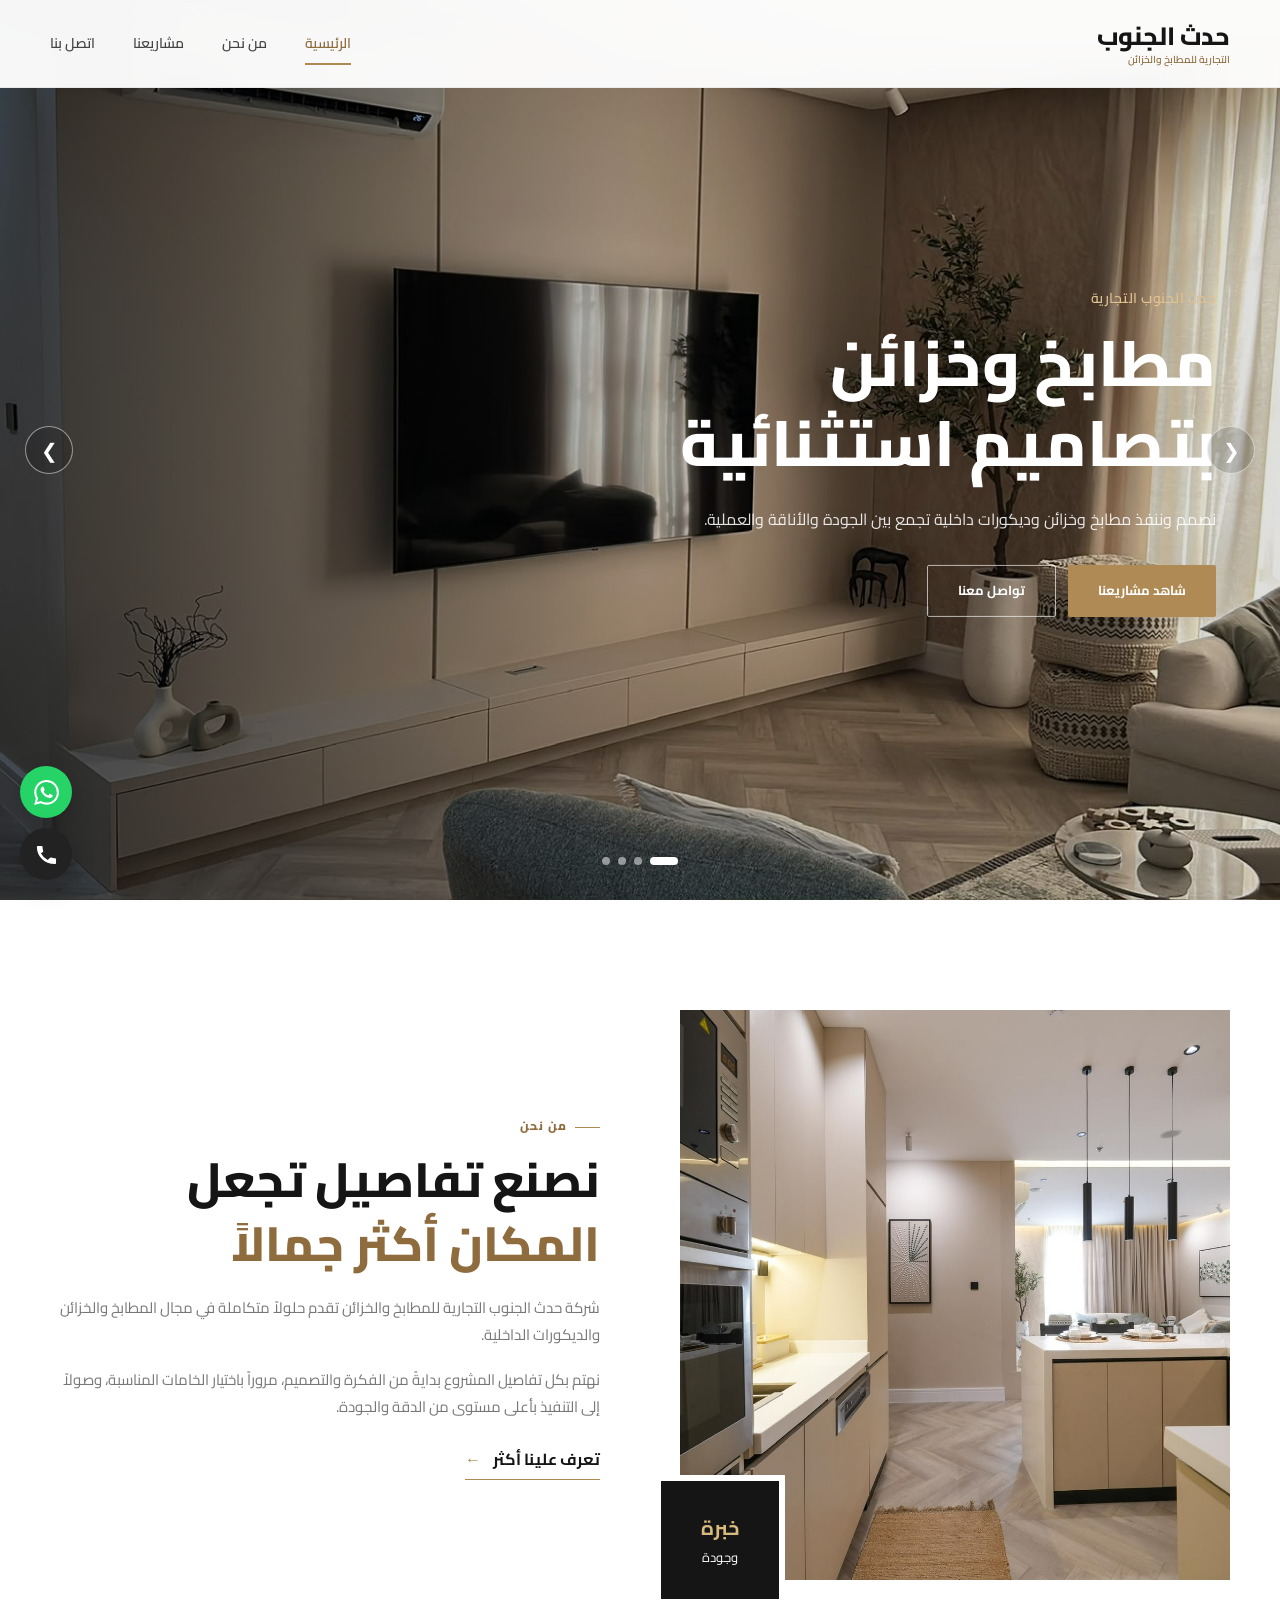
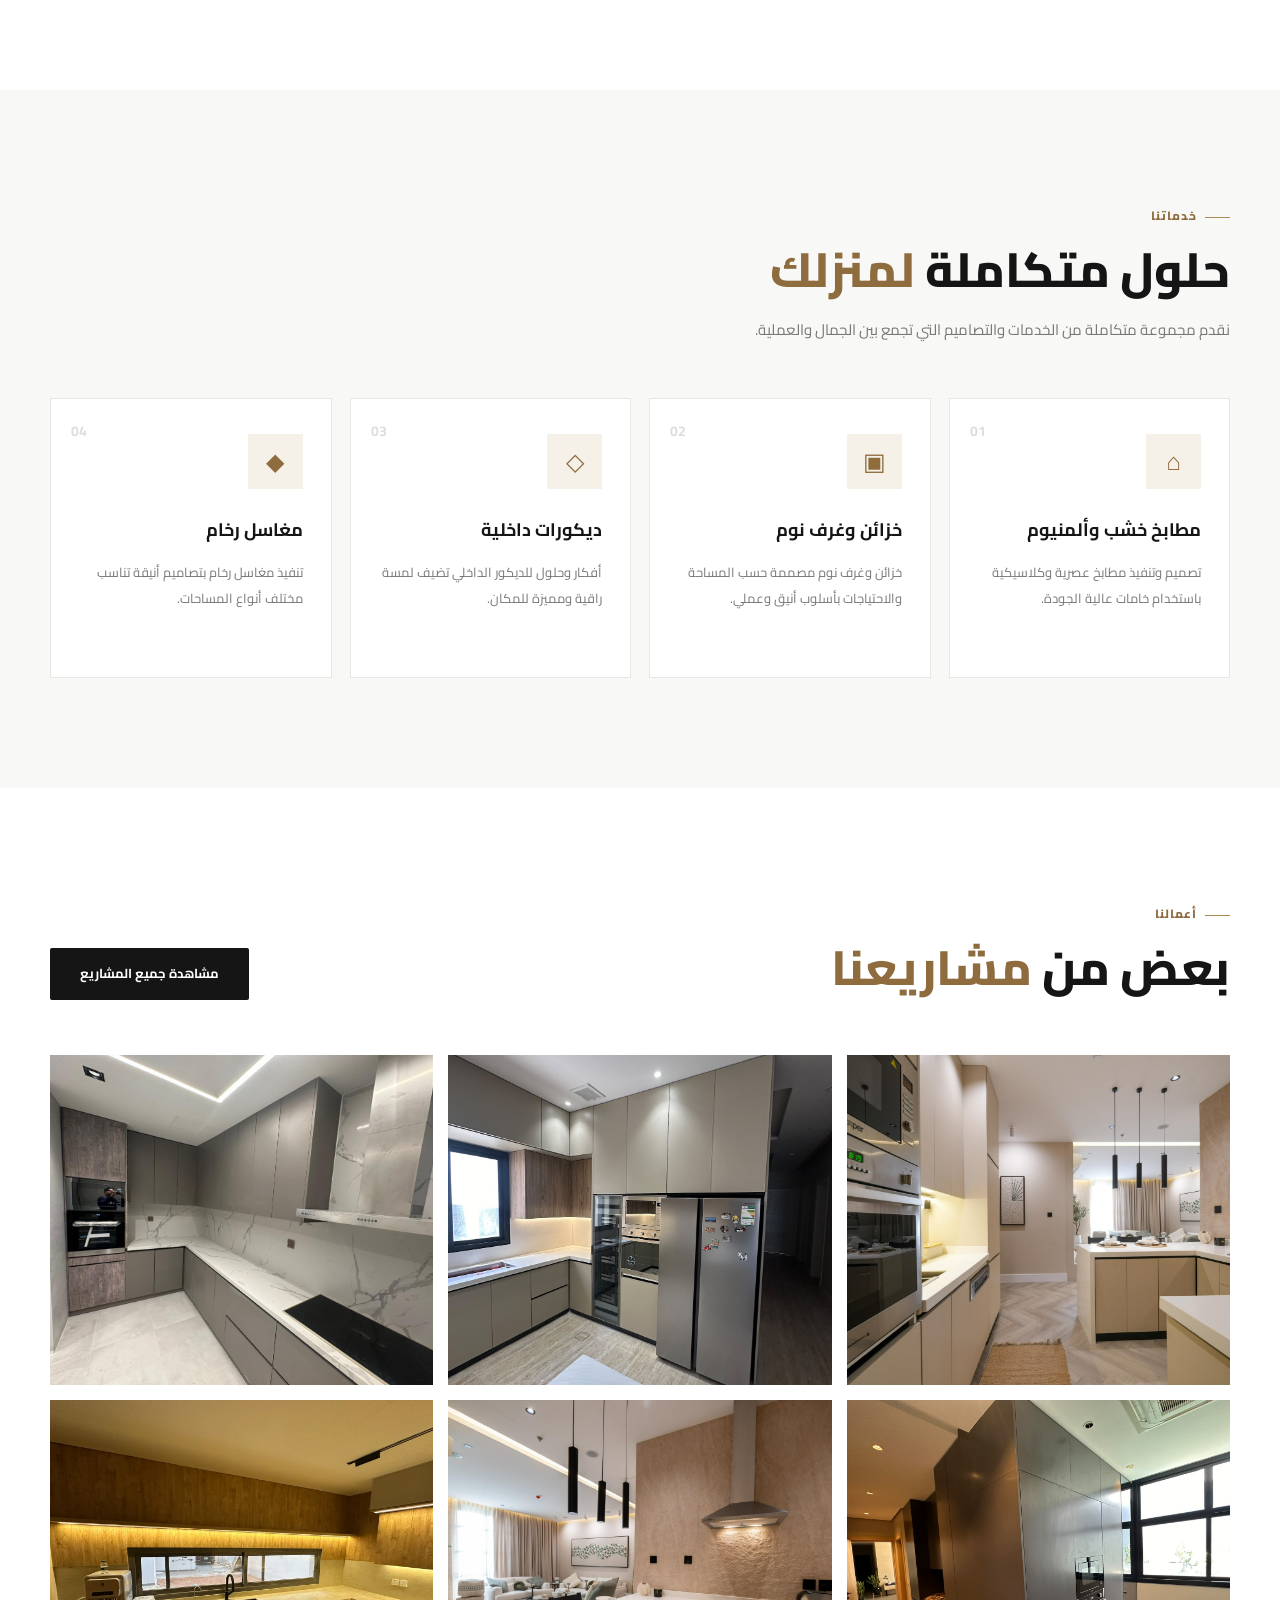
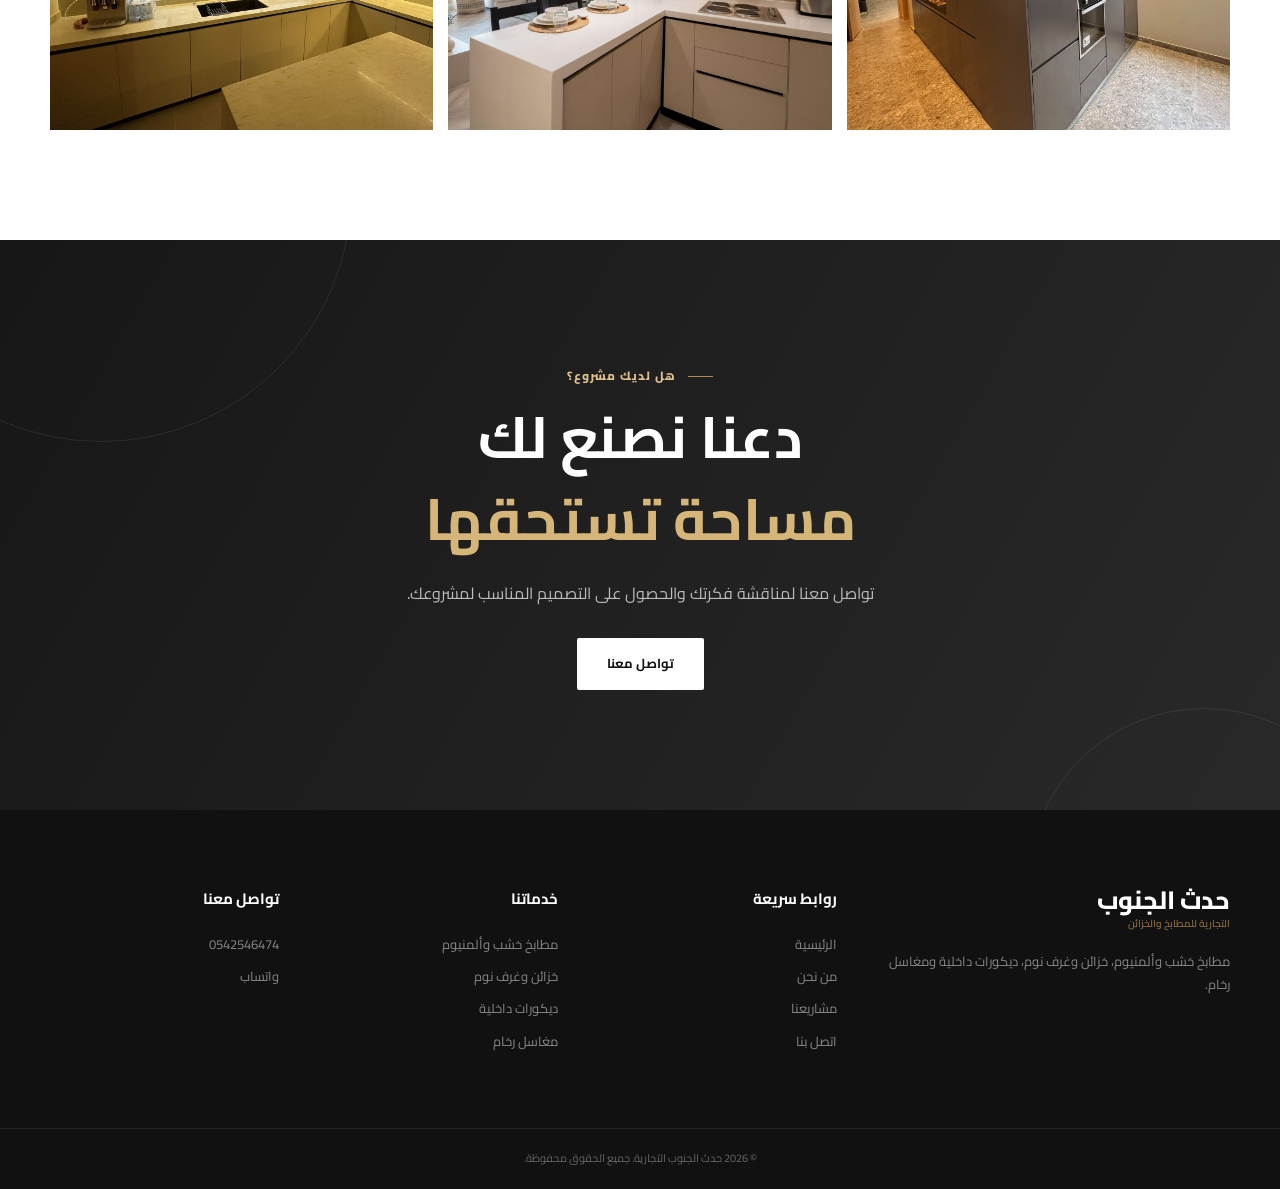
==== commit 7b864df2: "سي" ====
--- a/index.html
+++ b/index.html
@@ -4,9 +4,9 @@
   <meta charset="UTF-8">
   <meta name="viewport" content="width=device-width, initial-scale=1.0">
 
-  <title>شركة شركة شركة شركة شركة شركة حدث الجنوب التجارية | مطابخ وخزائن وديكورات داخلية</title>
-
-  <meta name="description" content="شركة شركة شركة شركة شركة شركة شركة حدث الجنوب التجارية للمطابخ والخزائن والديكورات الداخلية. مطابخ خشب وألمنيوم، خزائن وغرف نوم، ديكورات داخلية ومغاسل رخام.">
+  <title>حدث الجنوب التجارية | مطابخ وخزائن وديكورات داخلية</title>
+
+  <meta name="description" content="شركة حدث الجنوب التجارية للمطابخ والخزائن والديكورات الداخلية. مطابخ خشب وألمنيوم، خزائن وغرف نوم، ديكورات داخلية ومغاسل رخام.">
 
   <link rel="stylesheet" href="style.css">
 </head>
@@ -19,7 +19,7 @@
     <div class="container nav-container">
 
       <a href="index.html" class="logo">
-        <span class="logo-main">شركة شركة شركة شركة شركة شركة حدث الجنوب</span>
+        <span class="logo-main">حدث الجنوب</span>
         <span class="logo-sub">التجارية للمطابخ والخزائن</span>
       </a>
 
@@ -61,7 +61,7 @@
 
         <div class="hero-content">
 
-          <span class="hero-small">شركة شركة شركة شركة شركة شركة حدث الجنوب التجارية</span>
+          <span class="hero-small">حدث الجنوب التجارية</span>
 
           <h1>
             مطابخ وخزائن
@@ -229,7 +229,7 @@
 
       <div class="intro-image reveal">
 
-        <img src="images/5.jpeg" alt="أعمال شركة شركة شركة شركة شركة شركة حدث الجنوب">
+        <img src="images/5.jpeg" alt="أعمال حدث الجنوب">
 
         <div class="experience-box">
 
@@ -251,7 +251,7 @@
         </h2>
 
         <p>
-          شركة شركة شركة شركة شركة شركة شركة حدث الجنوب التجارية للمطابخ والخزائن تقدم حلولاً
+          شركة حدث الجنوب التجارية للمطابخ والخزائن تقدم حلولاً
           متكاملة في مجال المطابخ والخزائن والديكورات الداخلية.
         </p>
 
@@ -487,7 +487,7 @@
 
         <div class="logo footer-logo">
 
-          <span class="logo-main">شركة شركة شركة شركة شركة شركة حدث الجنوب</span>
+          <span class="logo-main">حدث الجنوب</span>
 
           <span class="logo-sub">
             التجارية للمطابخ والخزائن
@@ -549,7 +549,7 @@
       <div class="container">
 
         <p>
-          © 2026 شركة شركة شركة شركة شركة شركة حدث الجنوب التجارية. جميع الحقوق محفوظة.
+          © 2026 حدث الجنوب التجارية. جميع الحقوق محفوظة.
         </p>
 
       </div>
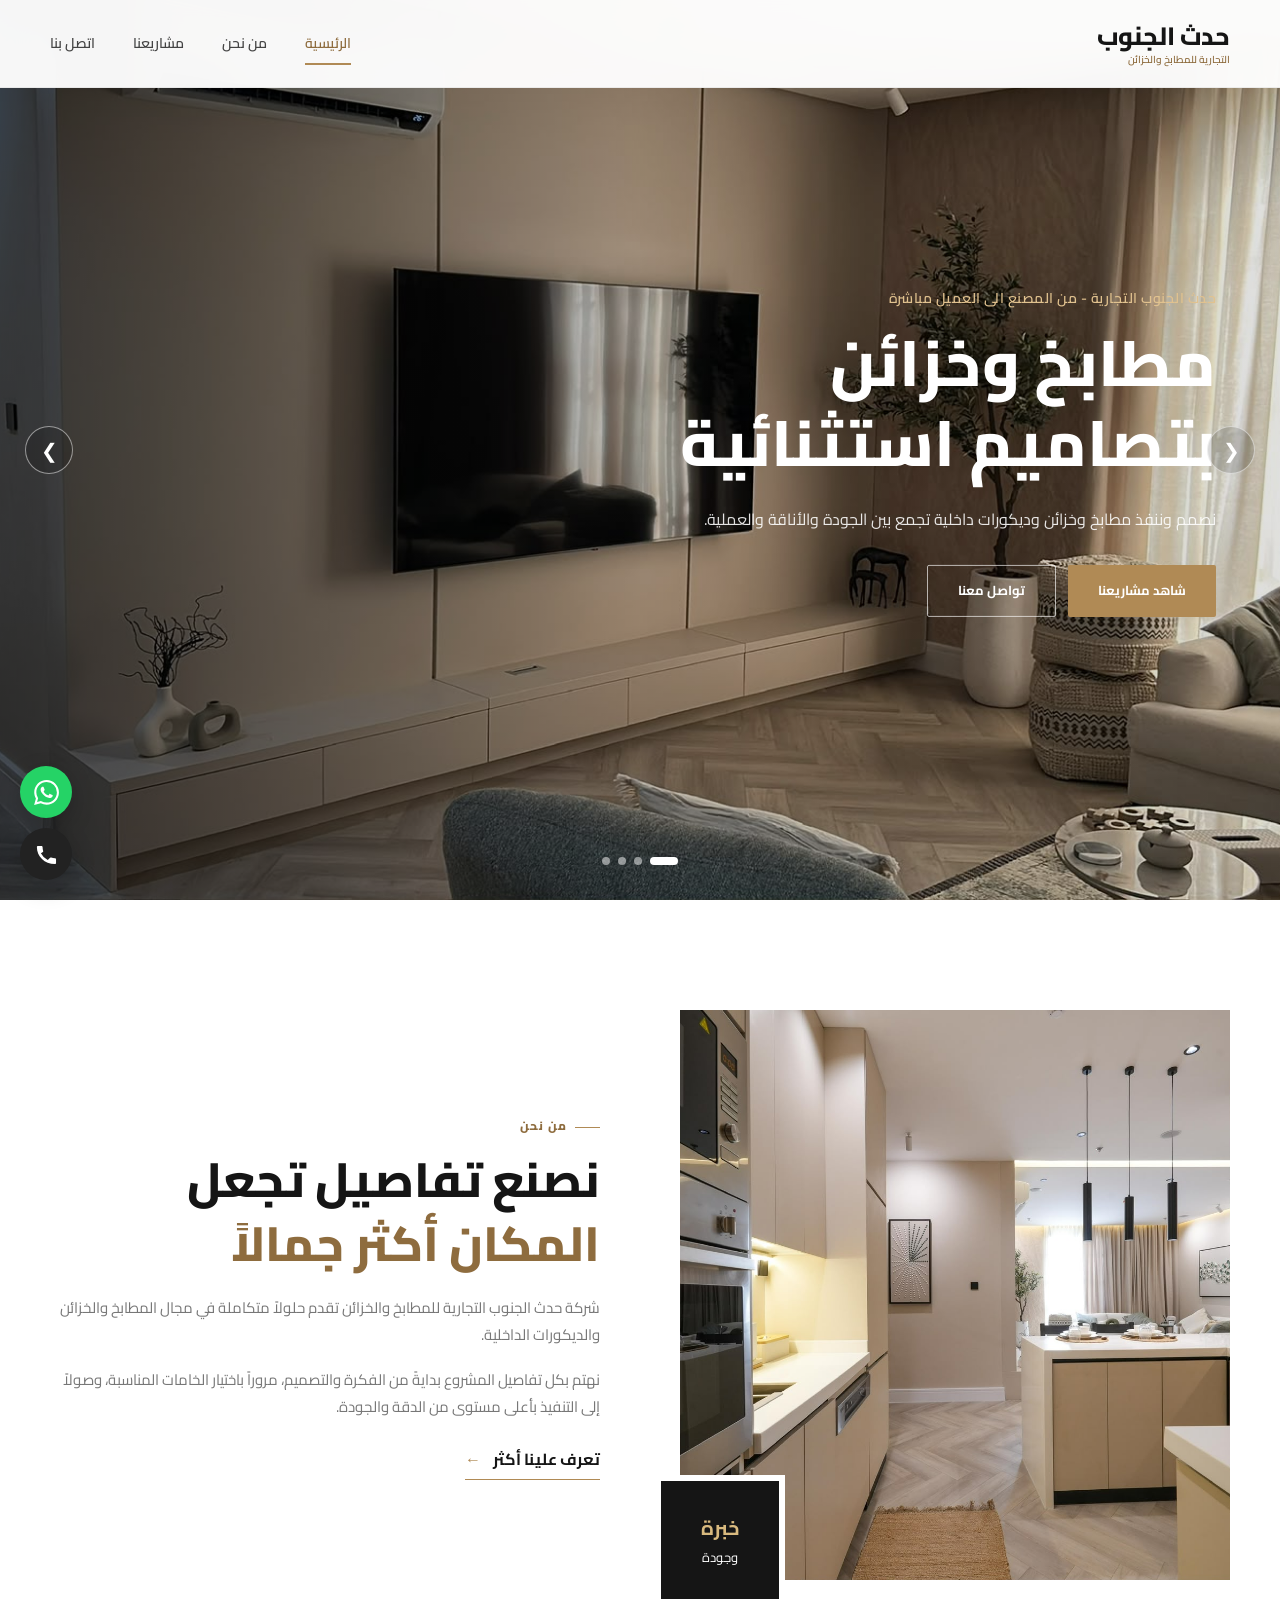
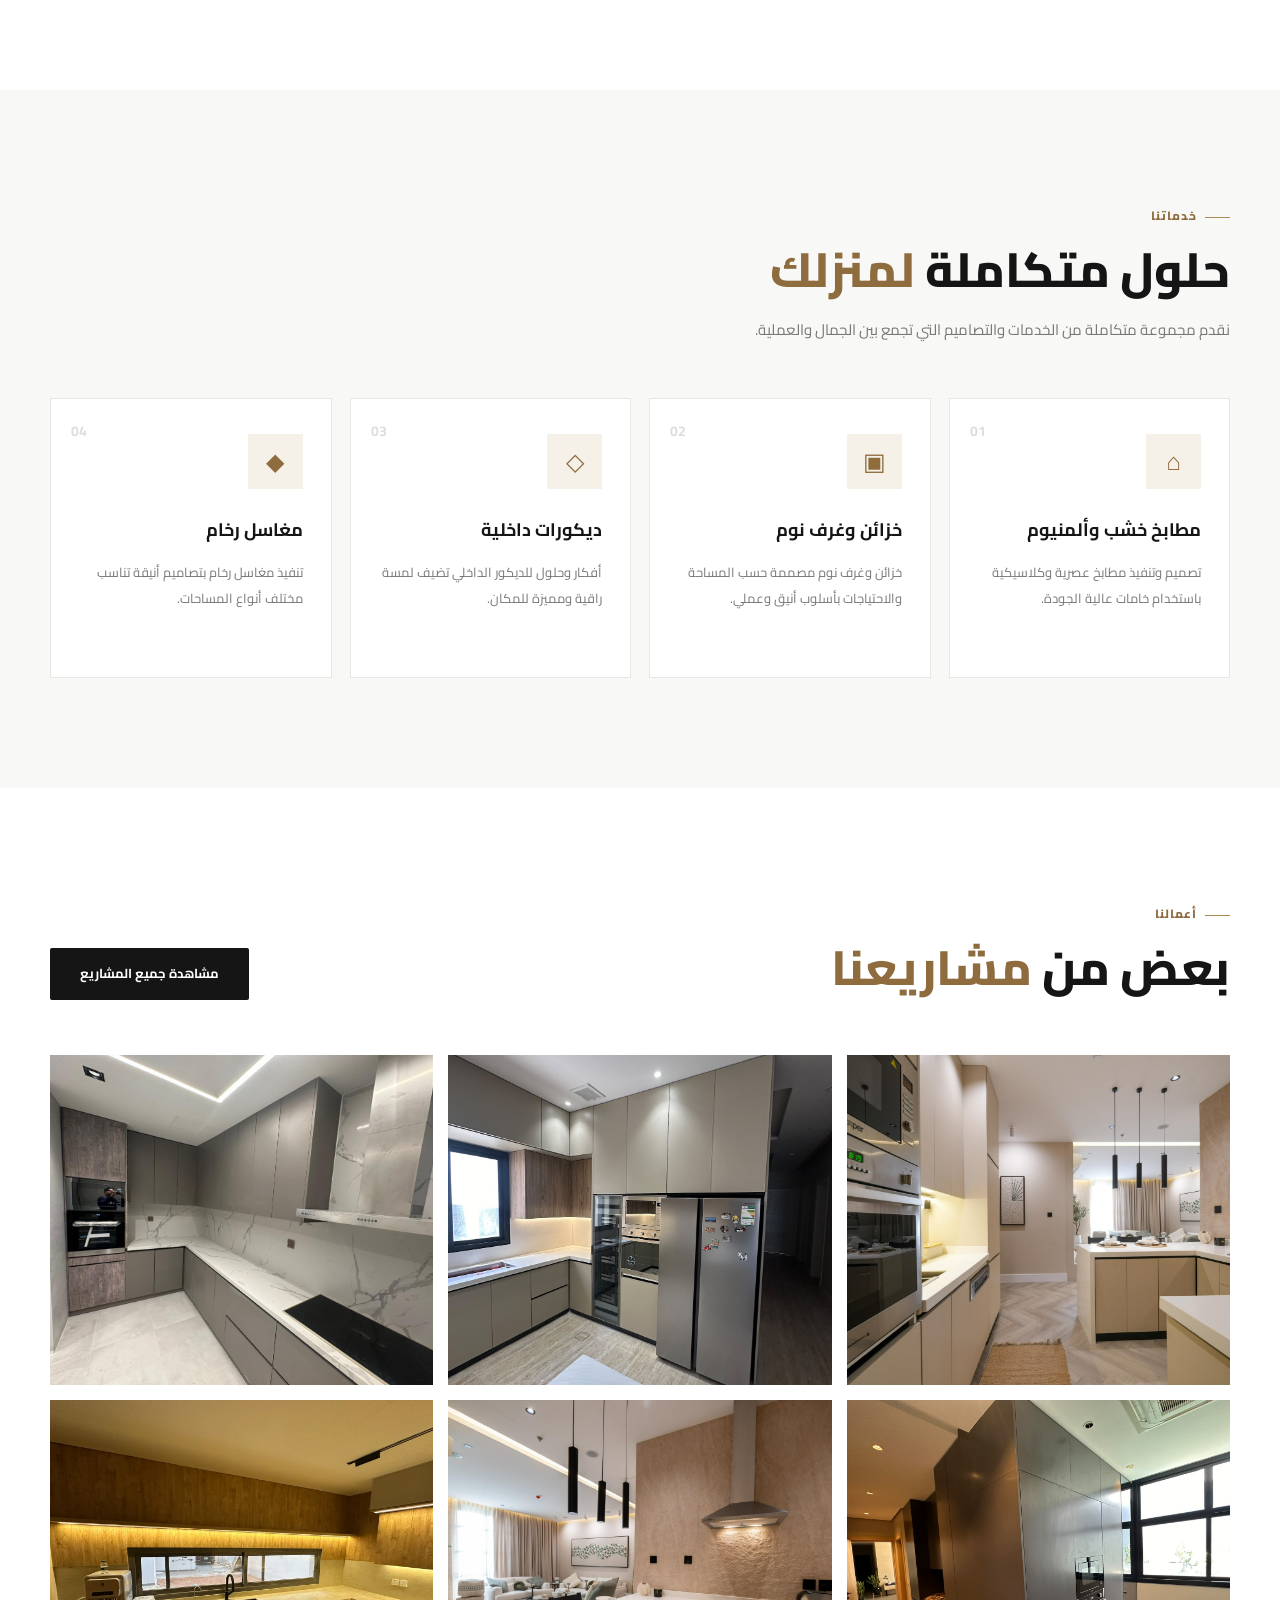
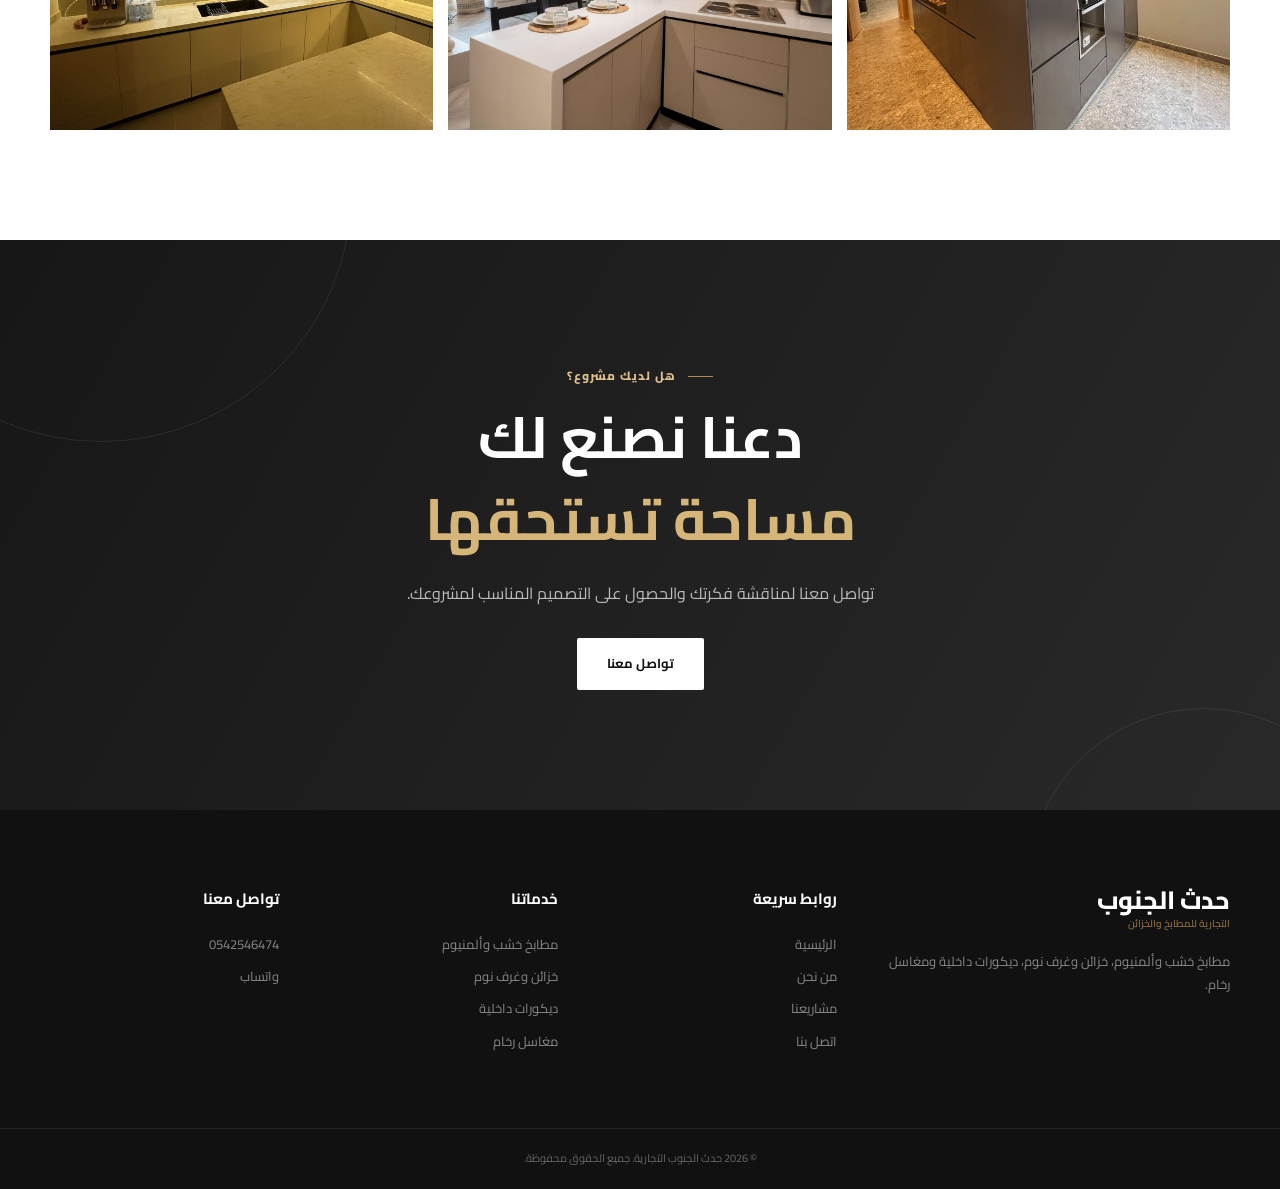
==== commit 75db2572: "Update index.html" ====
--- a/index.html
+++ b/index.html
@@ -61,7 +61,7 @@
 
         <div class="hero-content">
 
-          <span class="hero-small">حدث الجنوب التجارية</span>
+          <span class="hero-small">حدث الجنوب التجارية - من المصنع الى العميل مباشرة</span>
 
           <h1>
             مطابخ وخزائن
@@ -100,7 +100,7 @@
 
         <div class="hero-content">
 
-          <span class="hero-small">تصميم وتنفيذ</span>
+          <span class="hero-small"> من المصنع الى العميل مباشرة</span>
 
           <h2>
             مطابخ خشب وألمنيوم
@@ -135,7 +135,7 @@
 
         <div class="hero-content">
 
-          <span class="hero-small">أناقة وتنظيم</span>
+          <span class="hero-small">من المصنع الى العميل مباشرة</span>
 
           <h2>
             خزائن وغرف نوم
@@ -170,7 +170,7 @@
 
         <div class="hero-content">
 
-          <span class="hero-small">لمسات فاخرة</span>
+          <span class="hero-small">من المصنع الى العميل مباشرة</span>
 
           <h2>
             ديكورات داخلية
